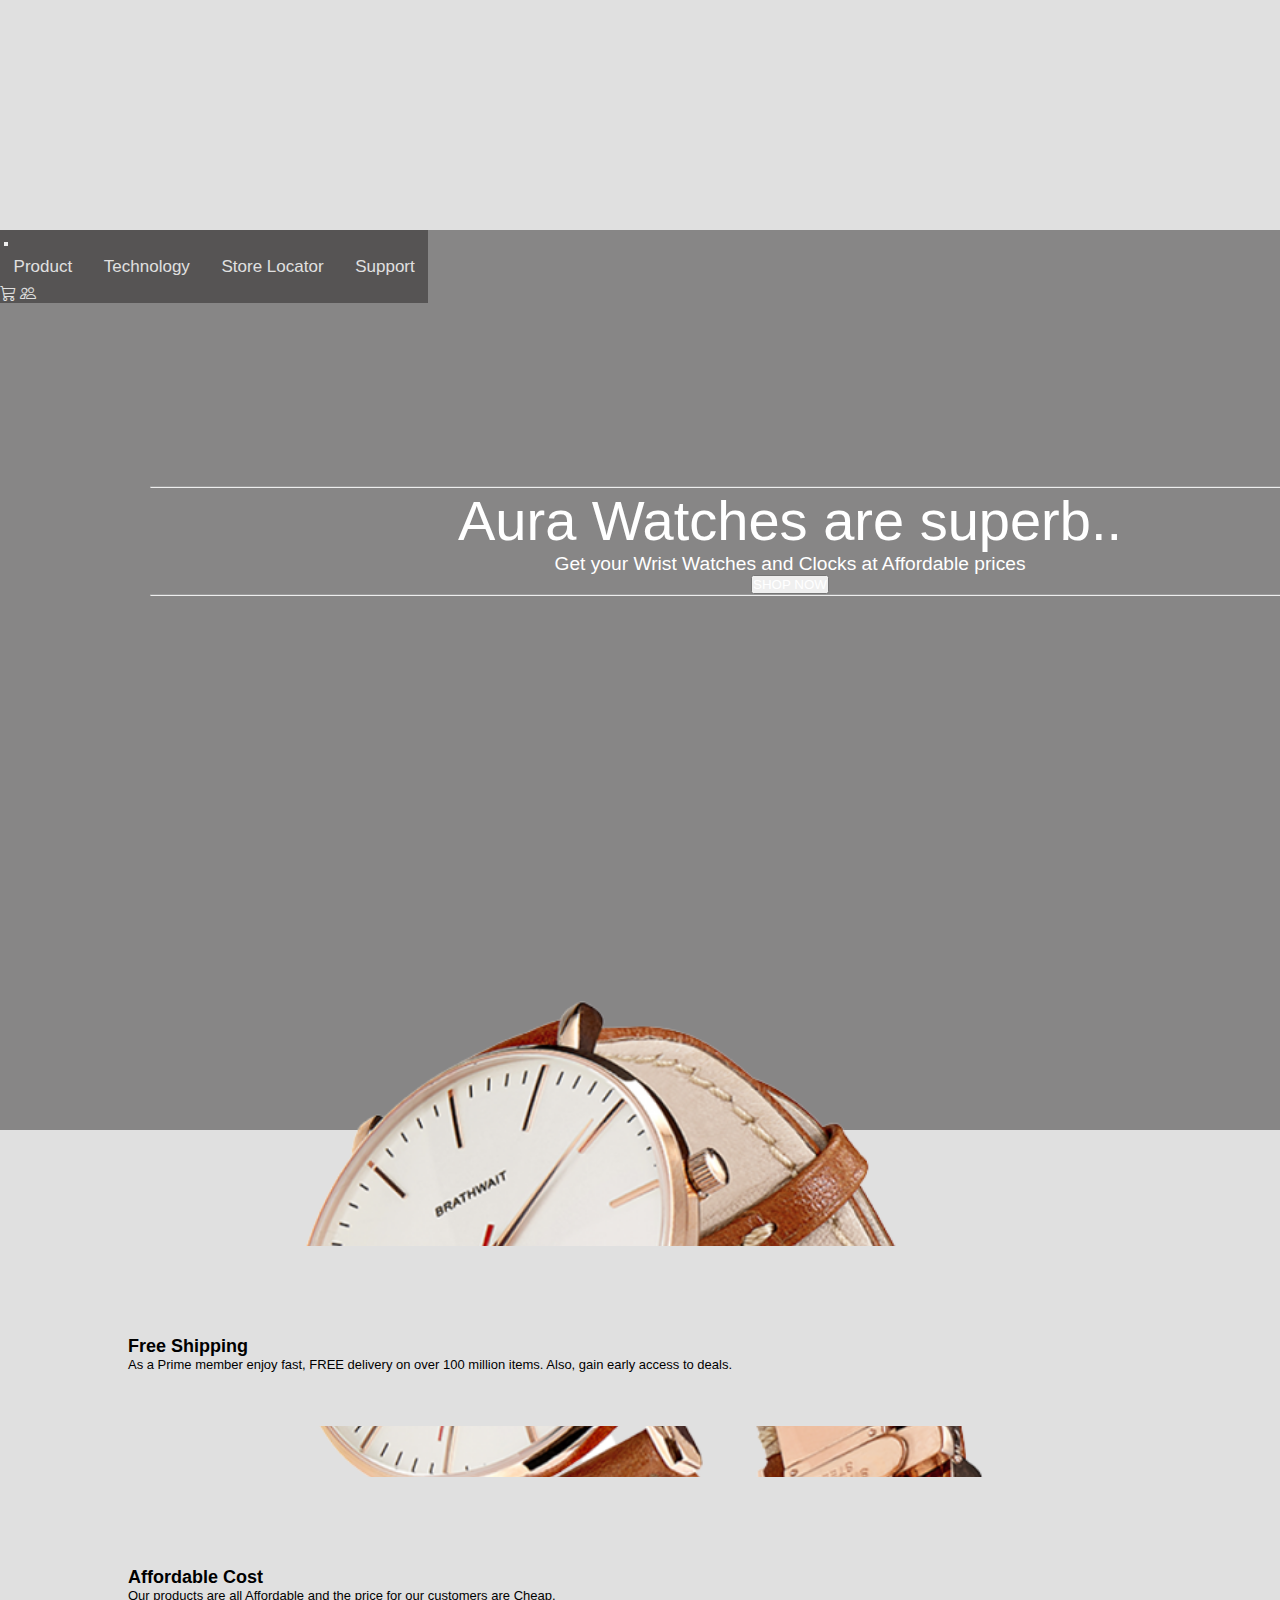
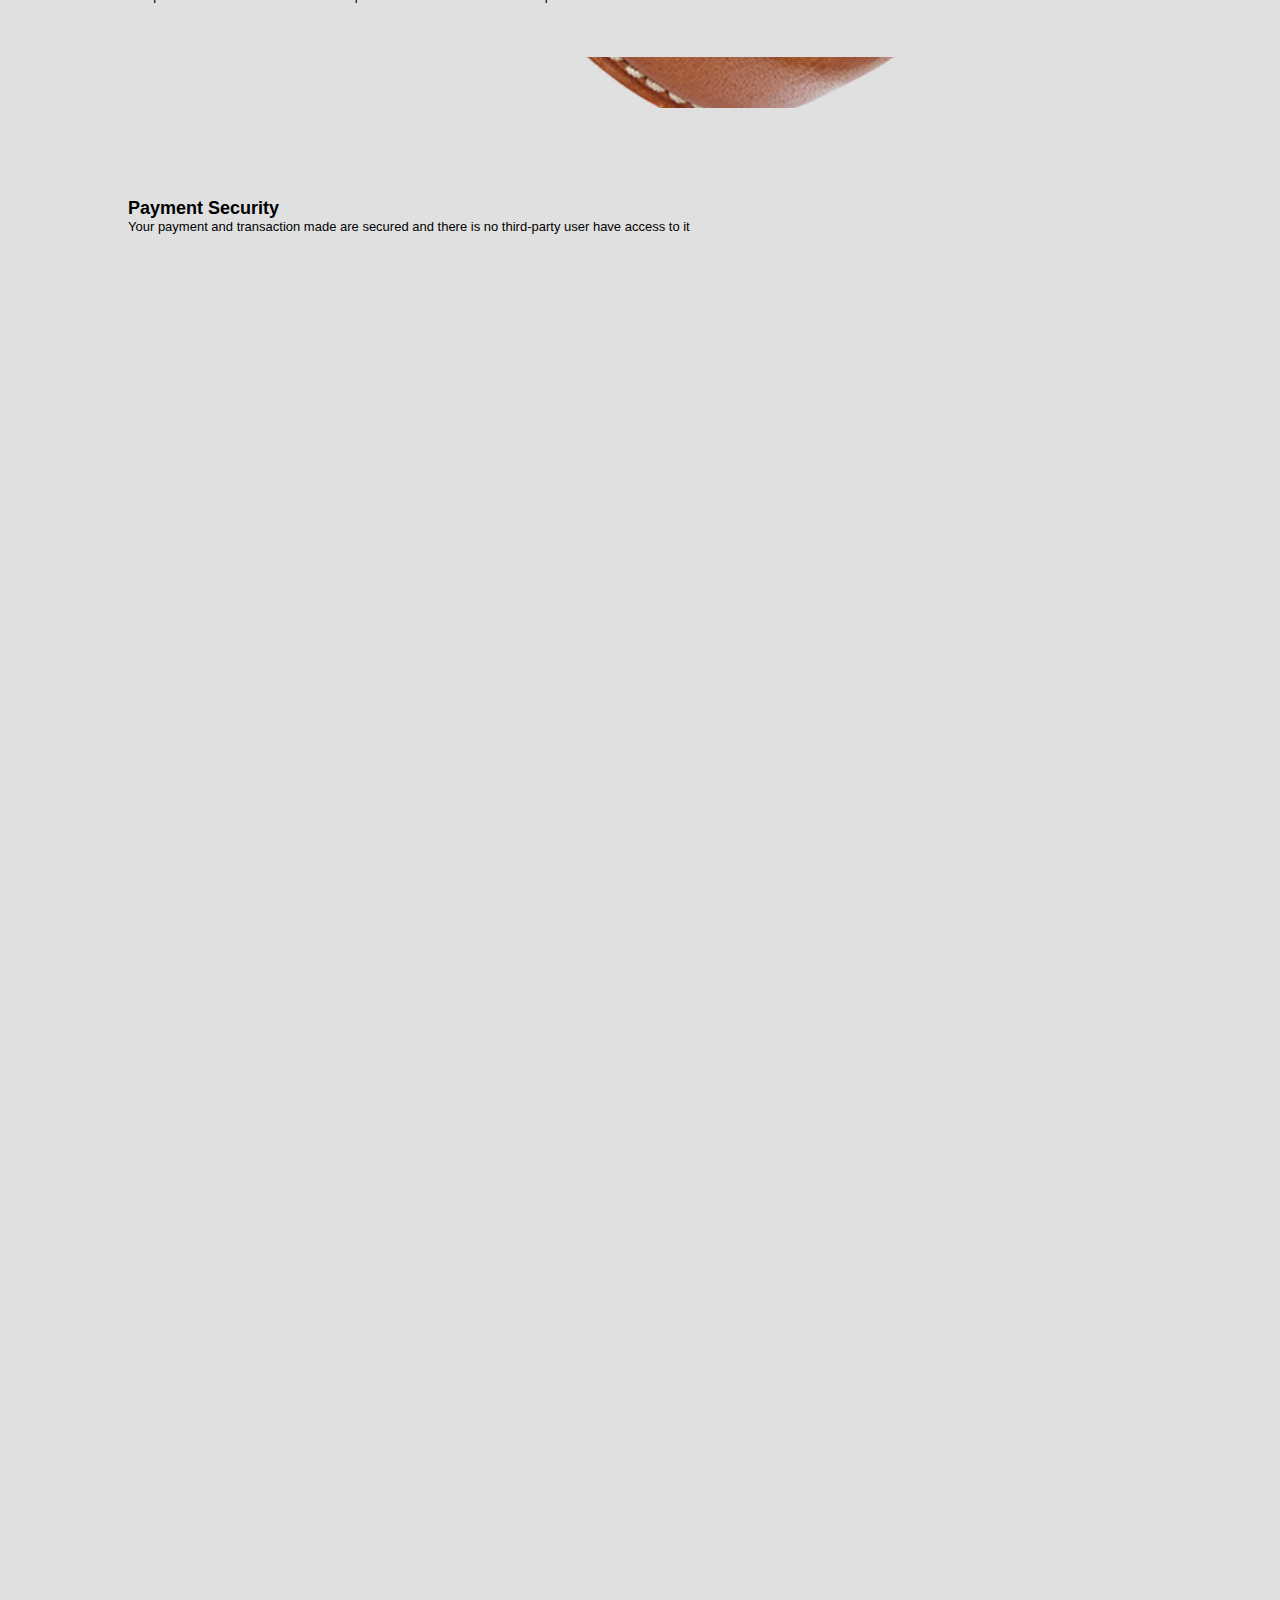
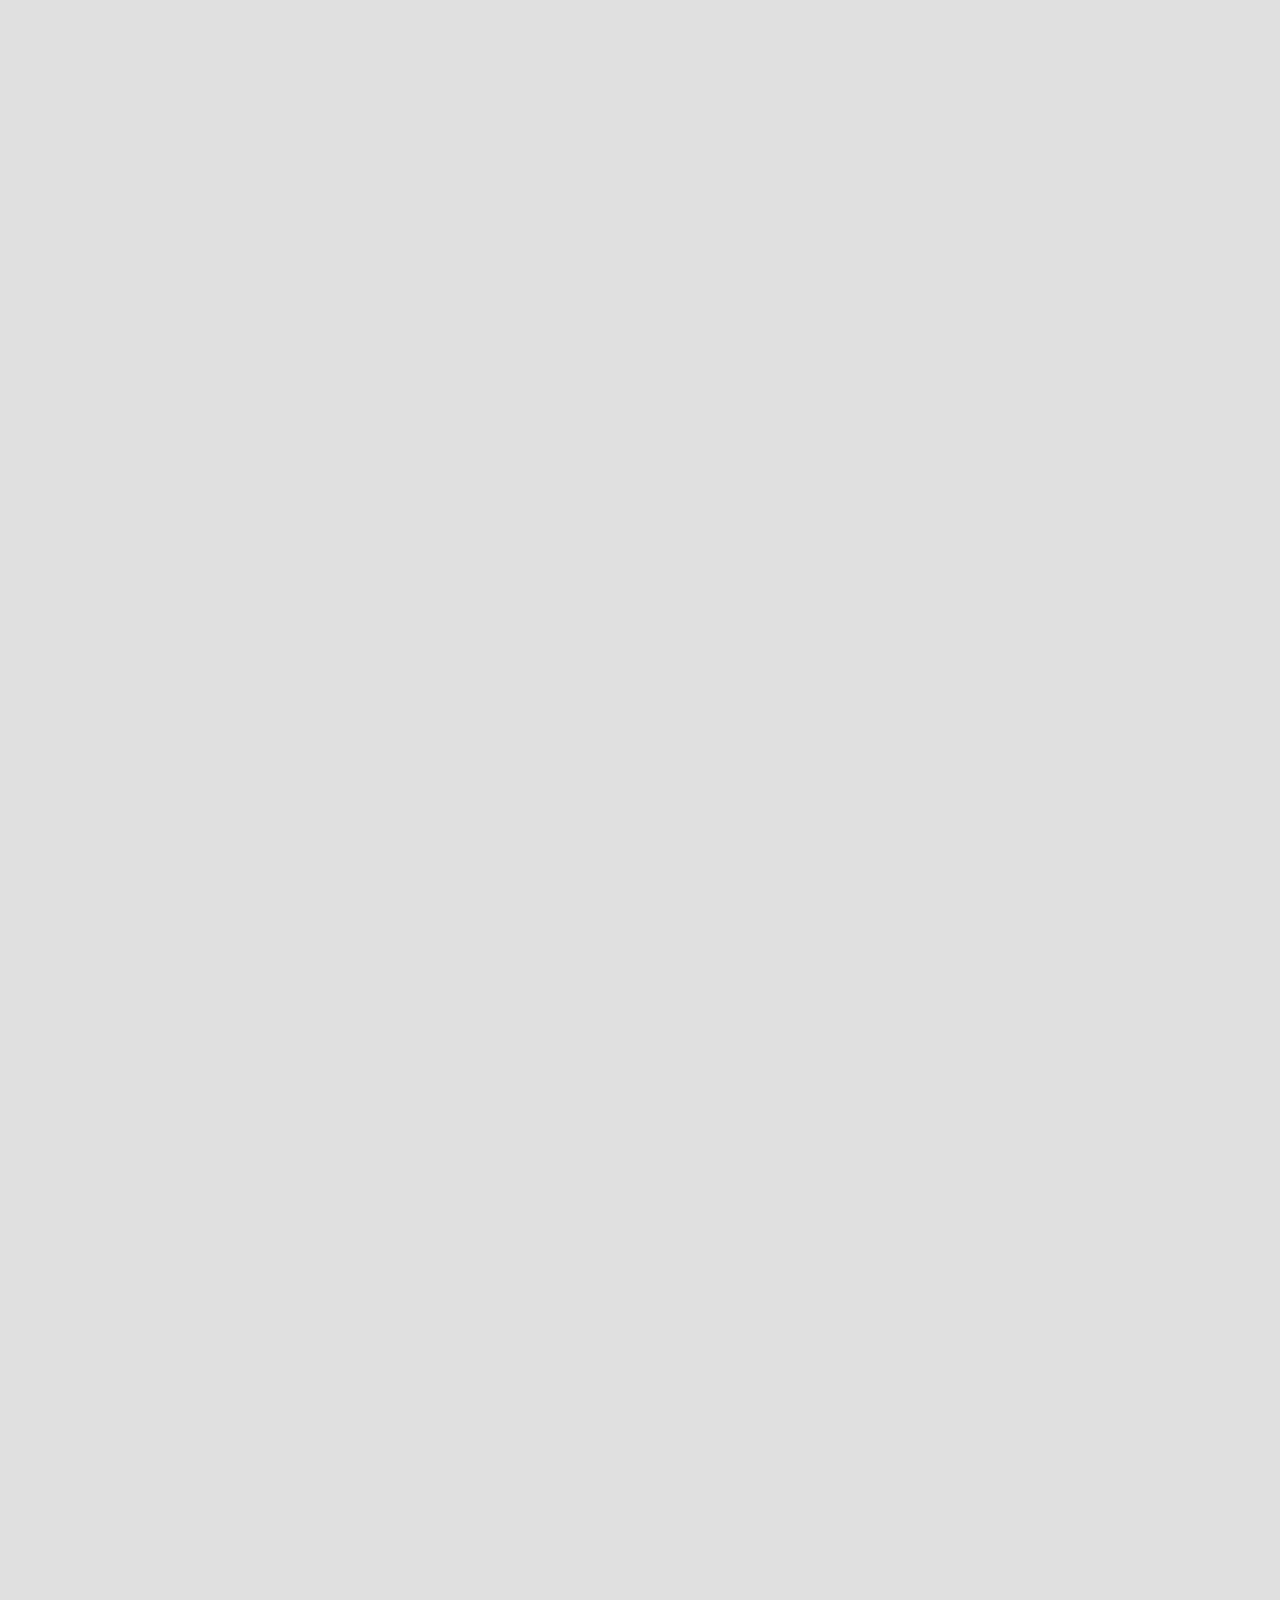
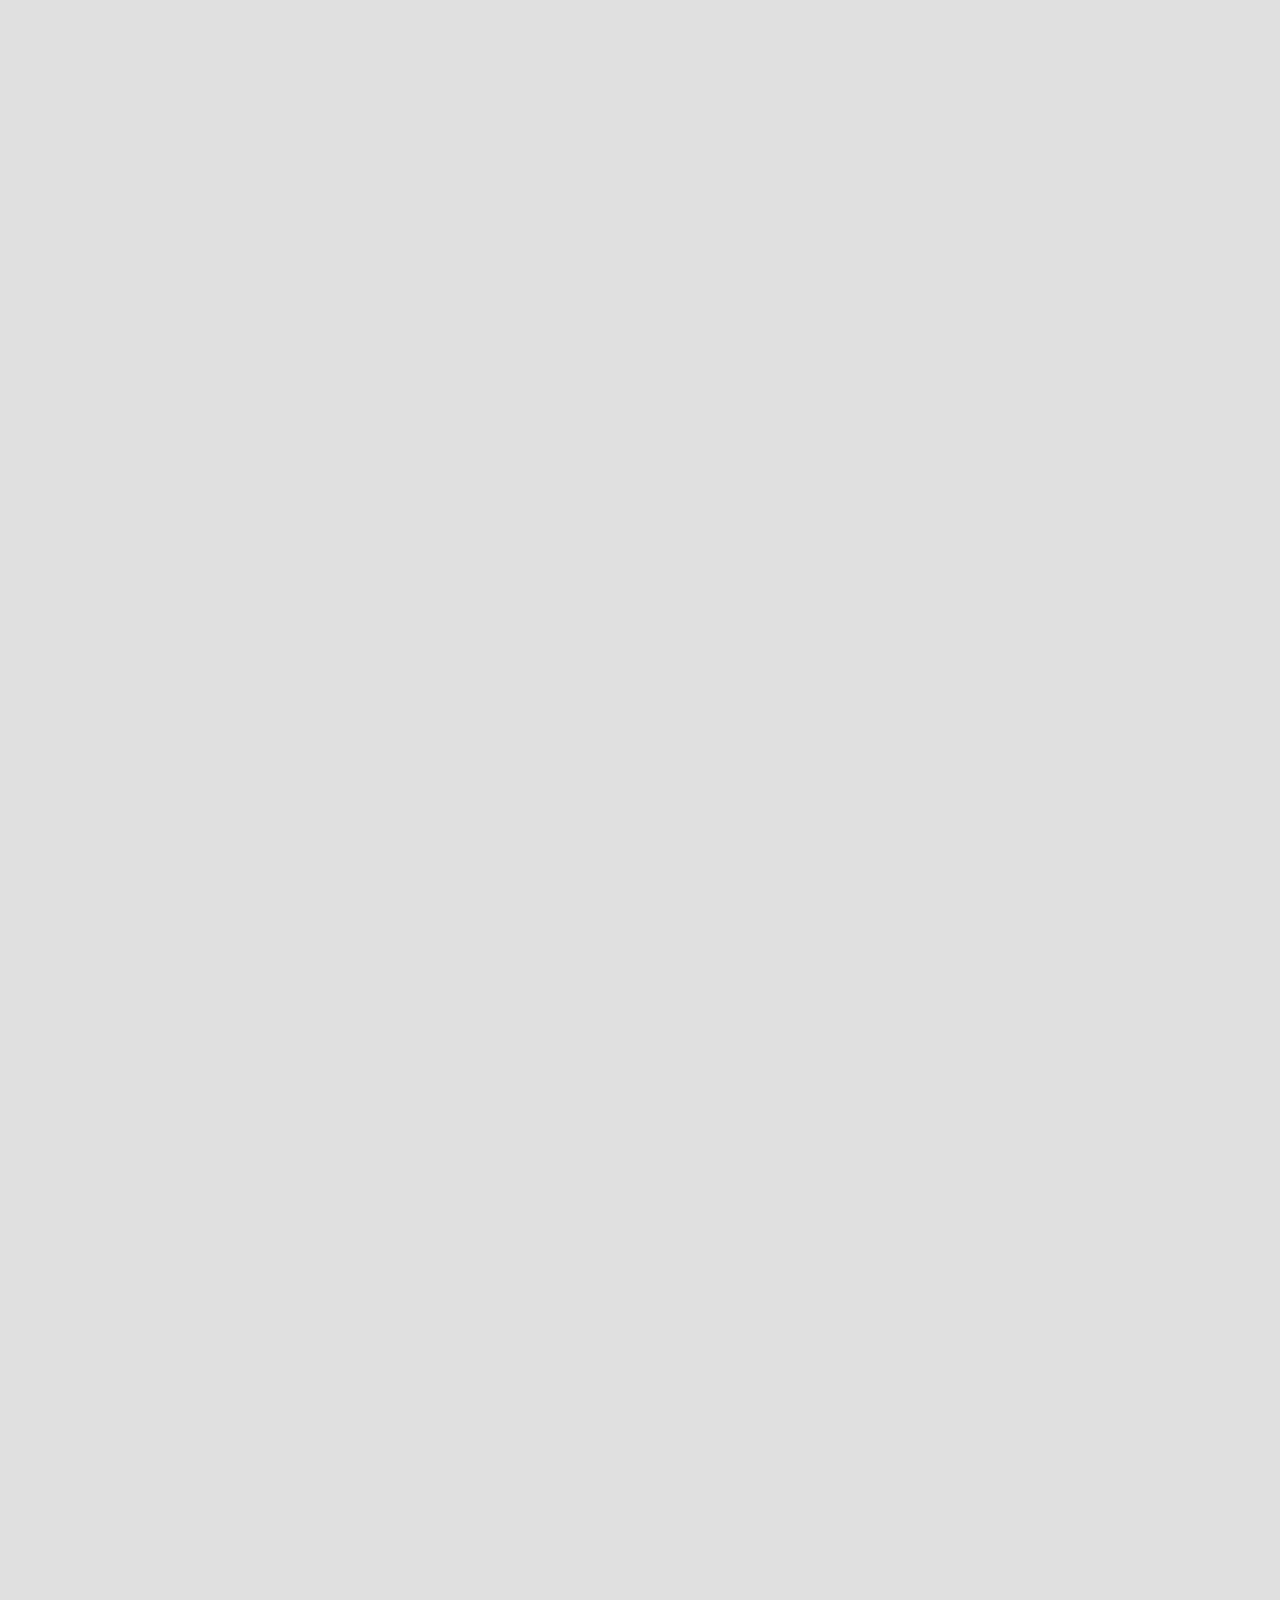
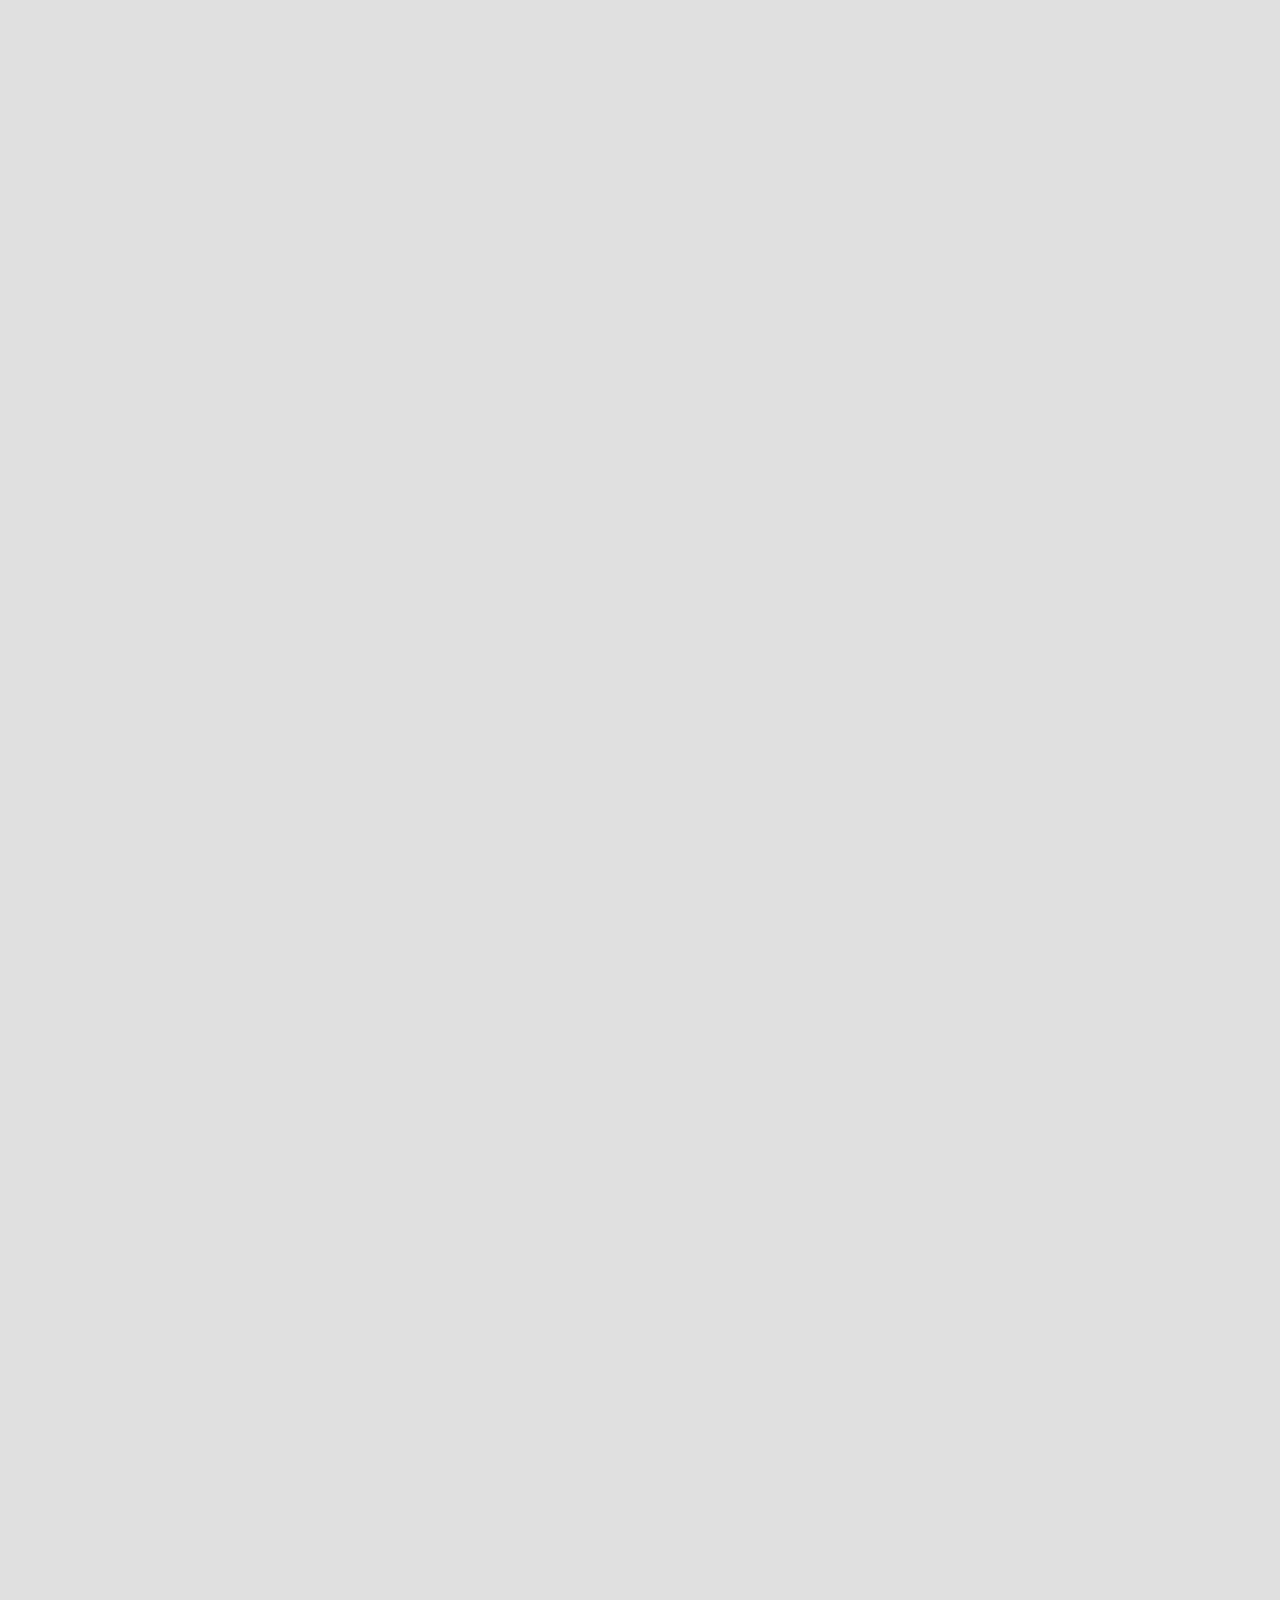
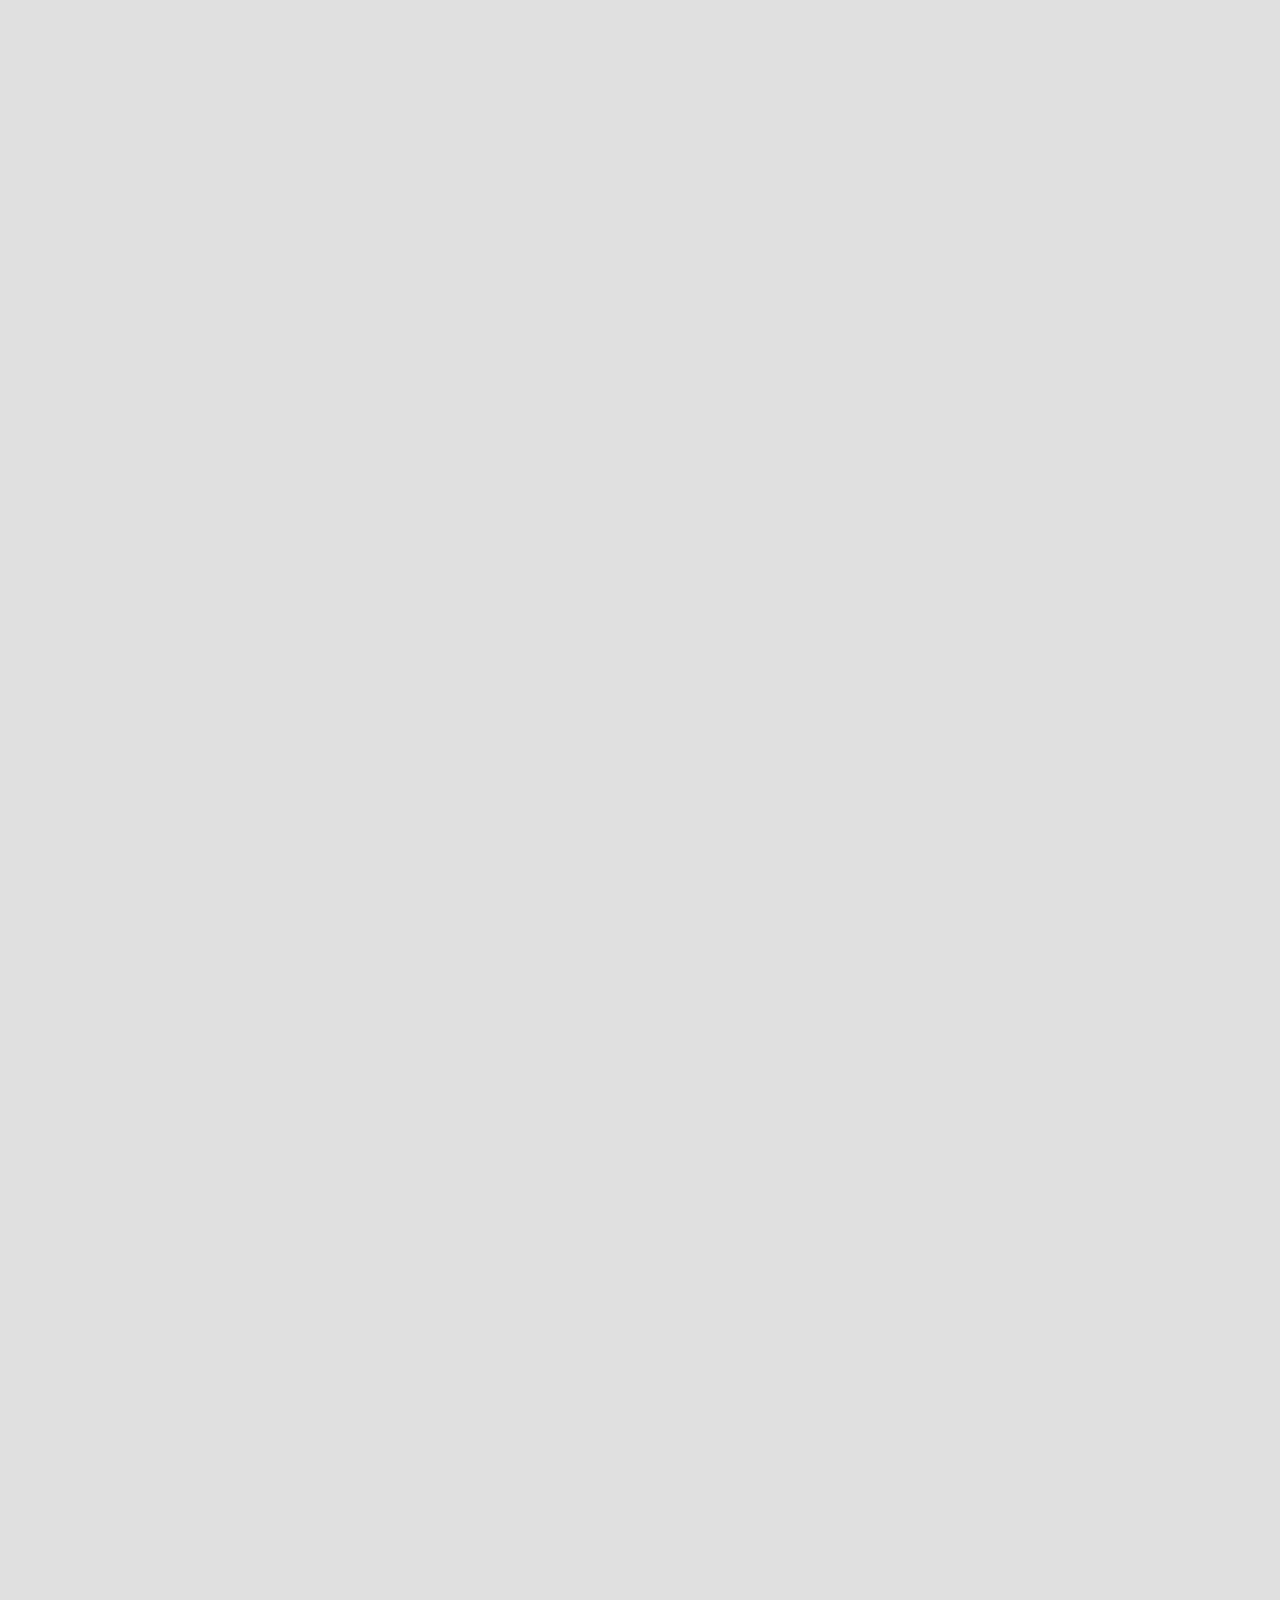
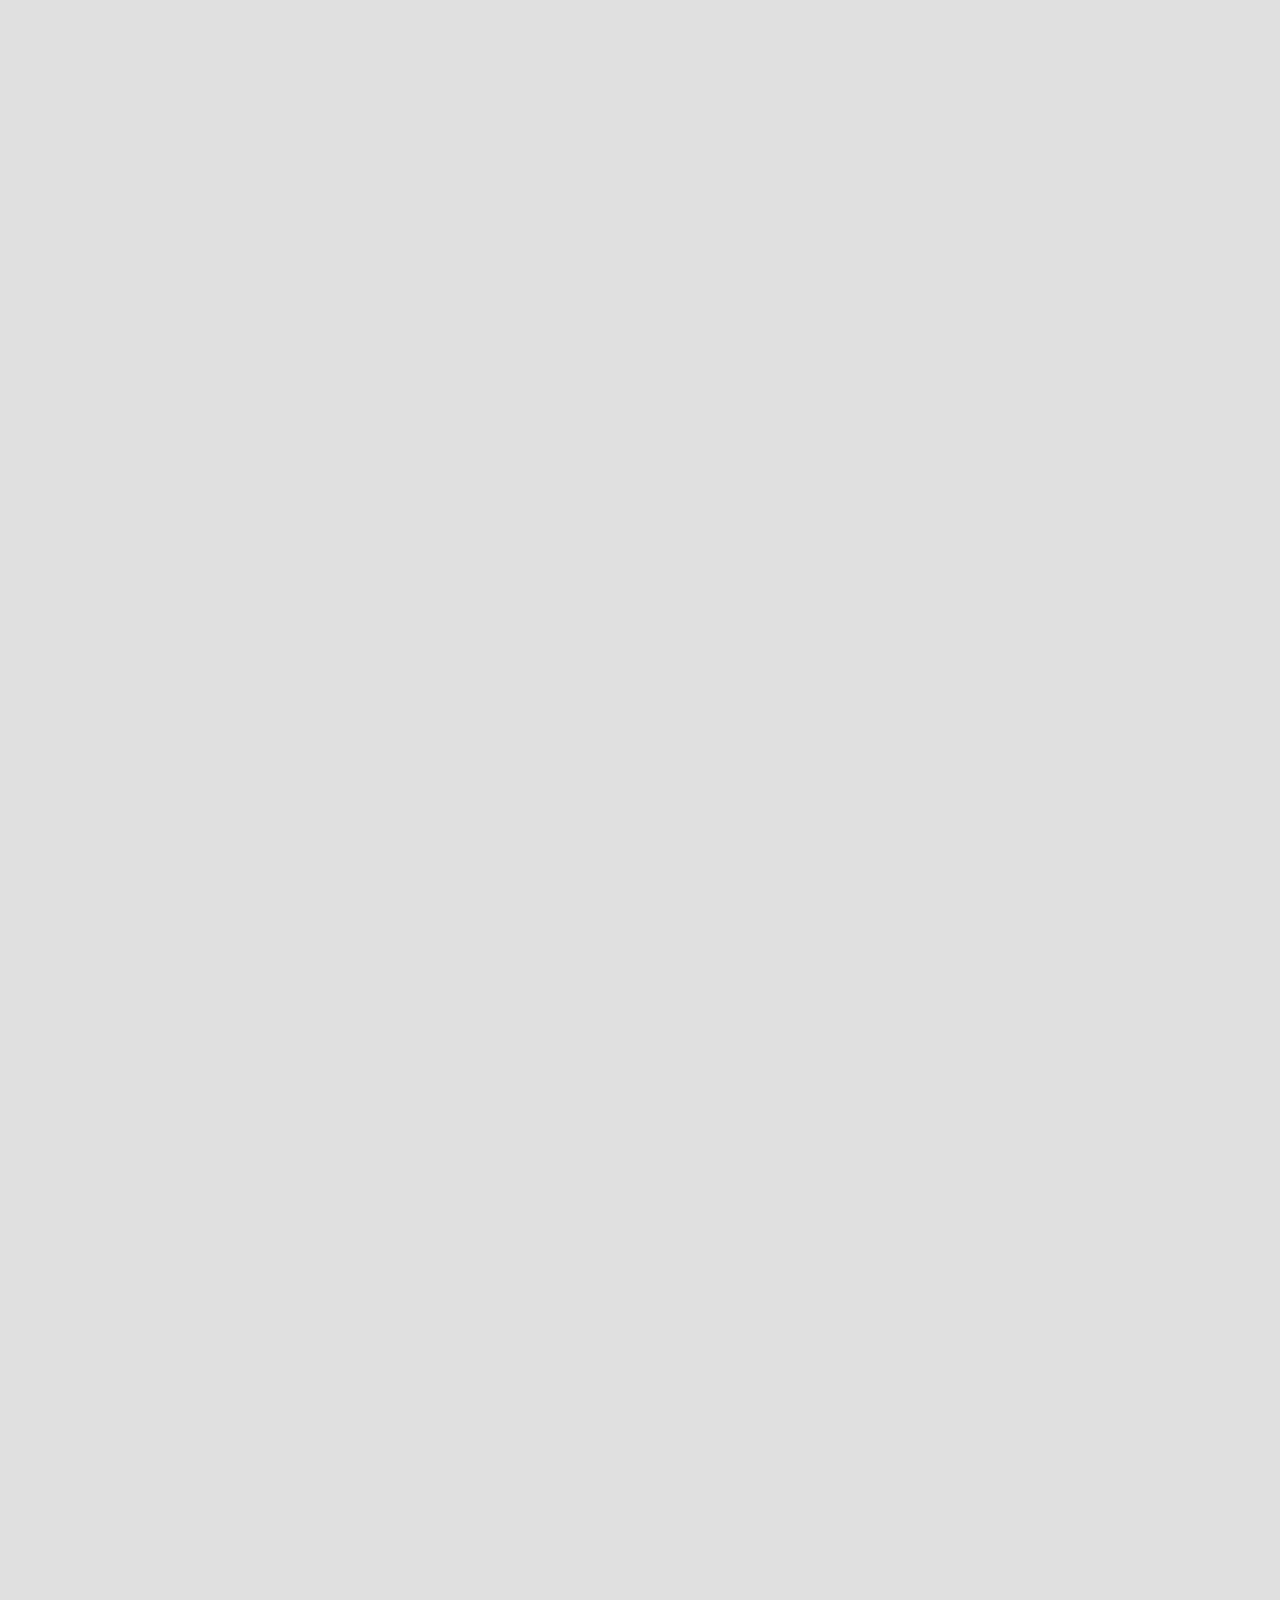
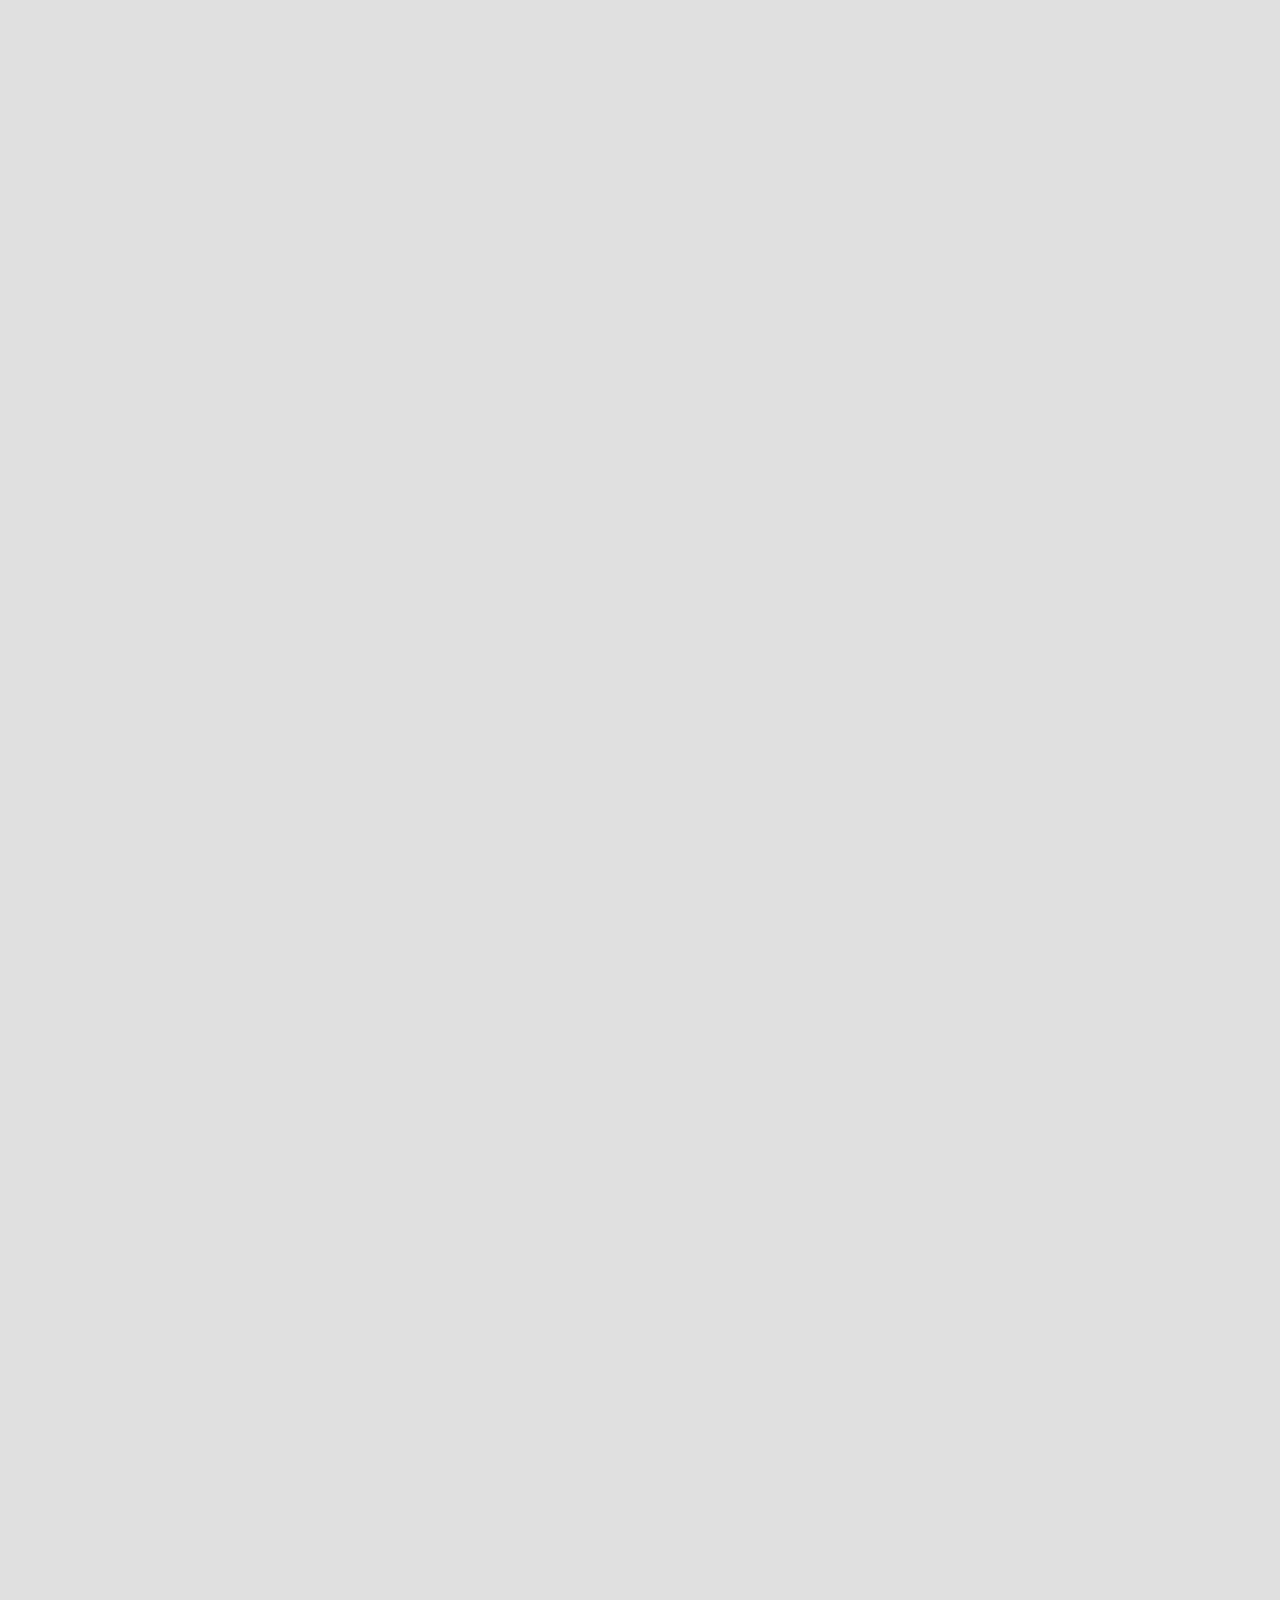
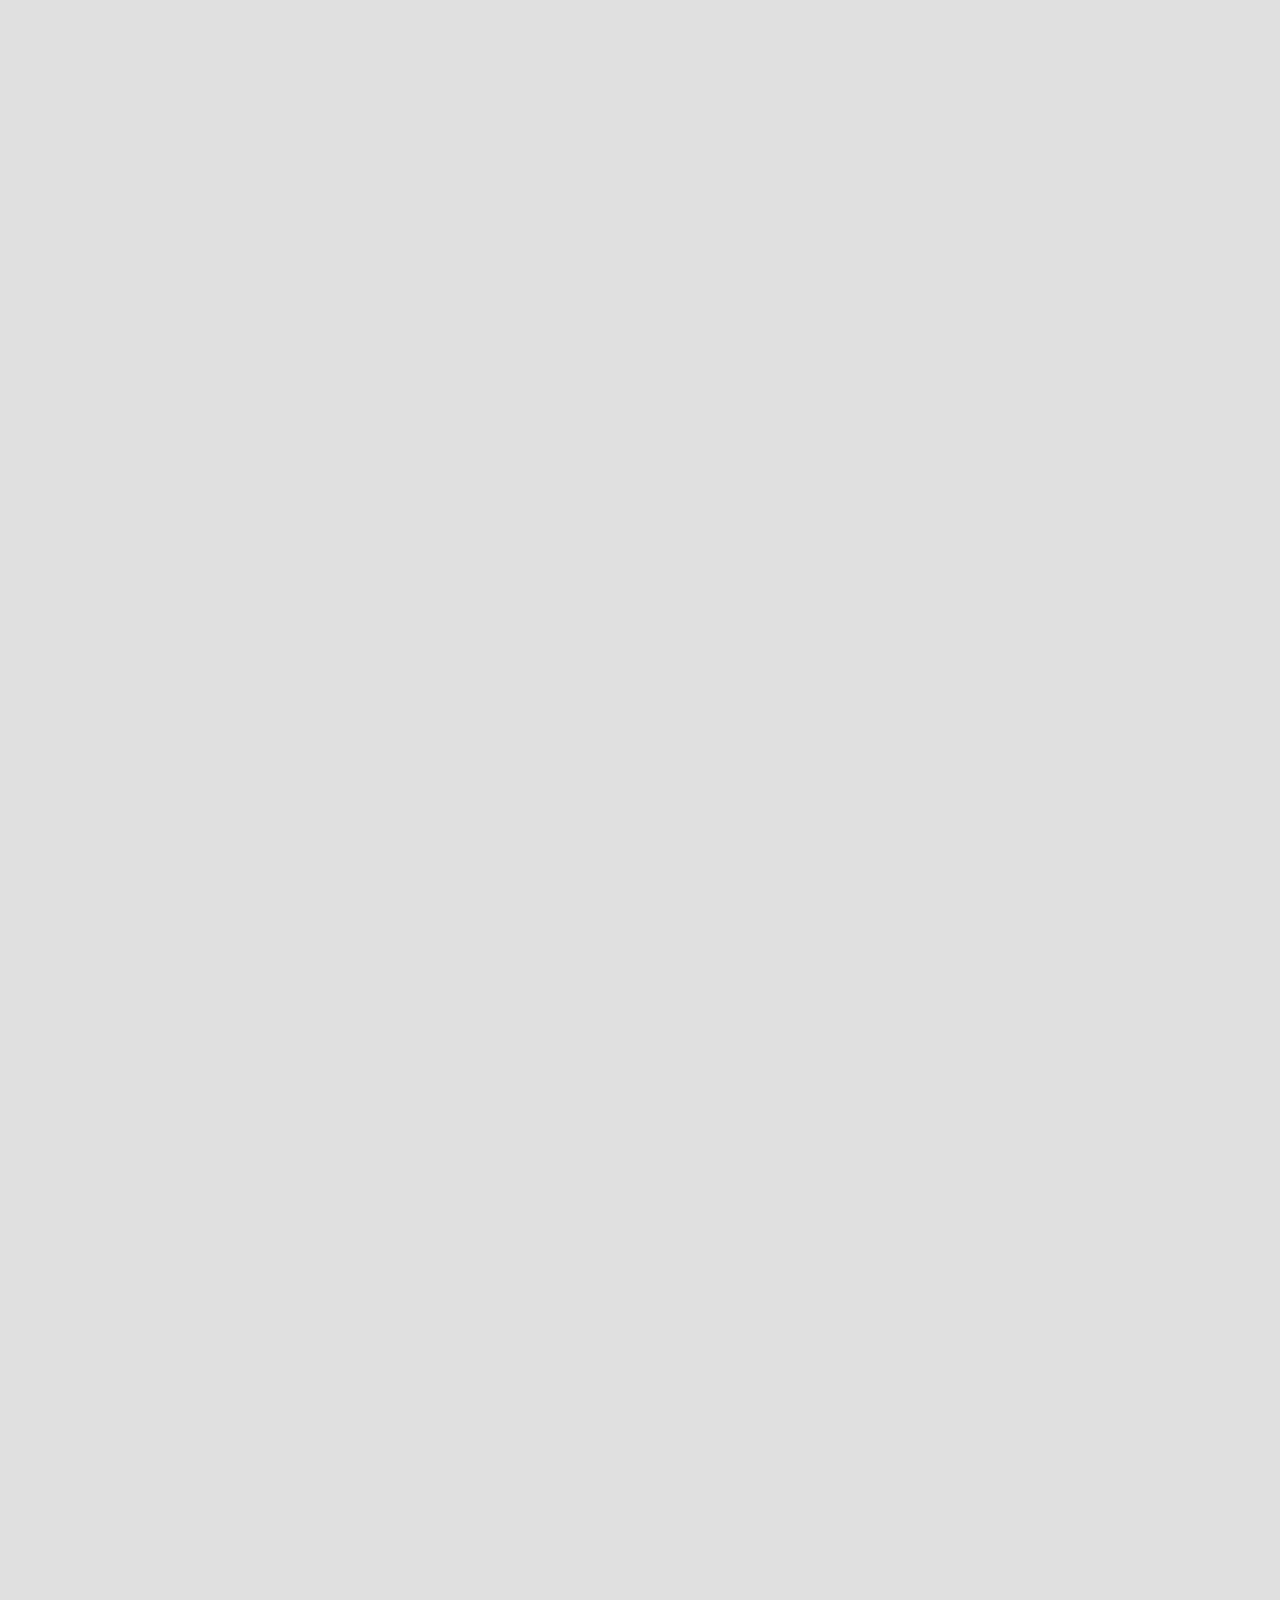
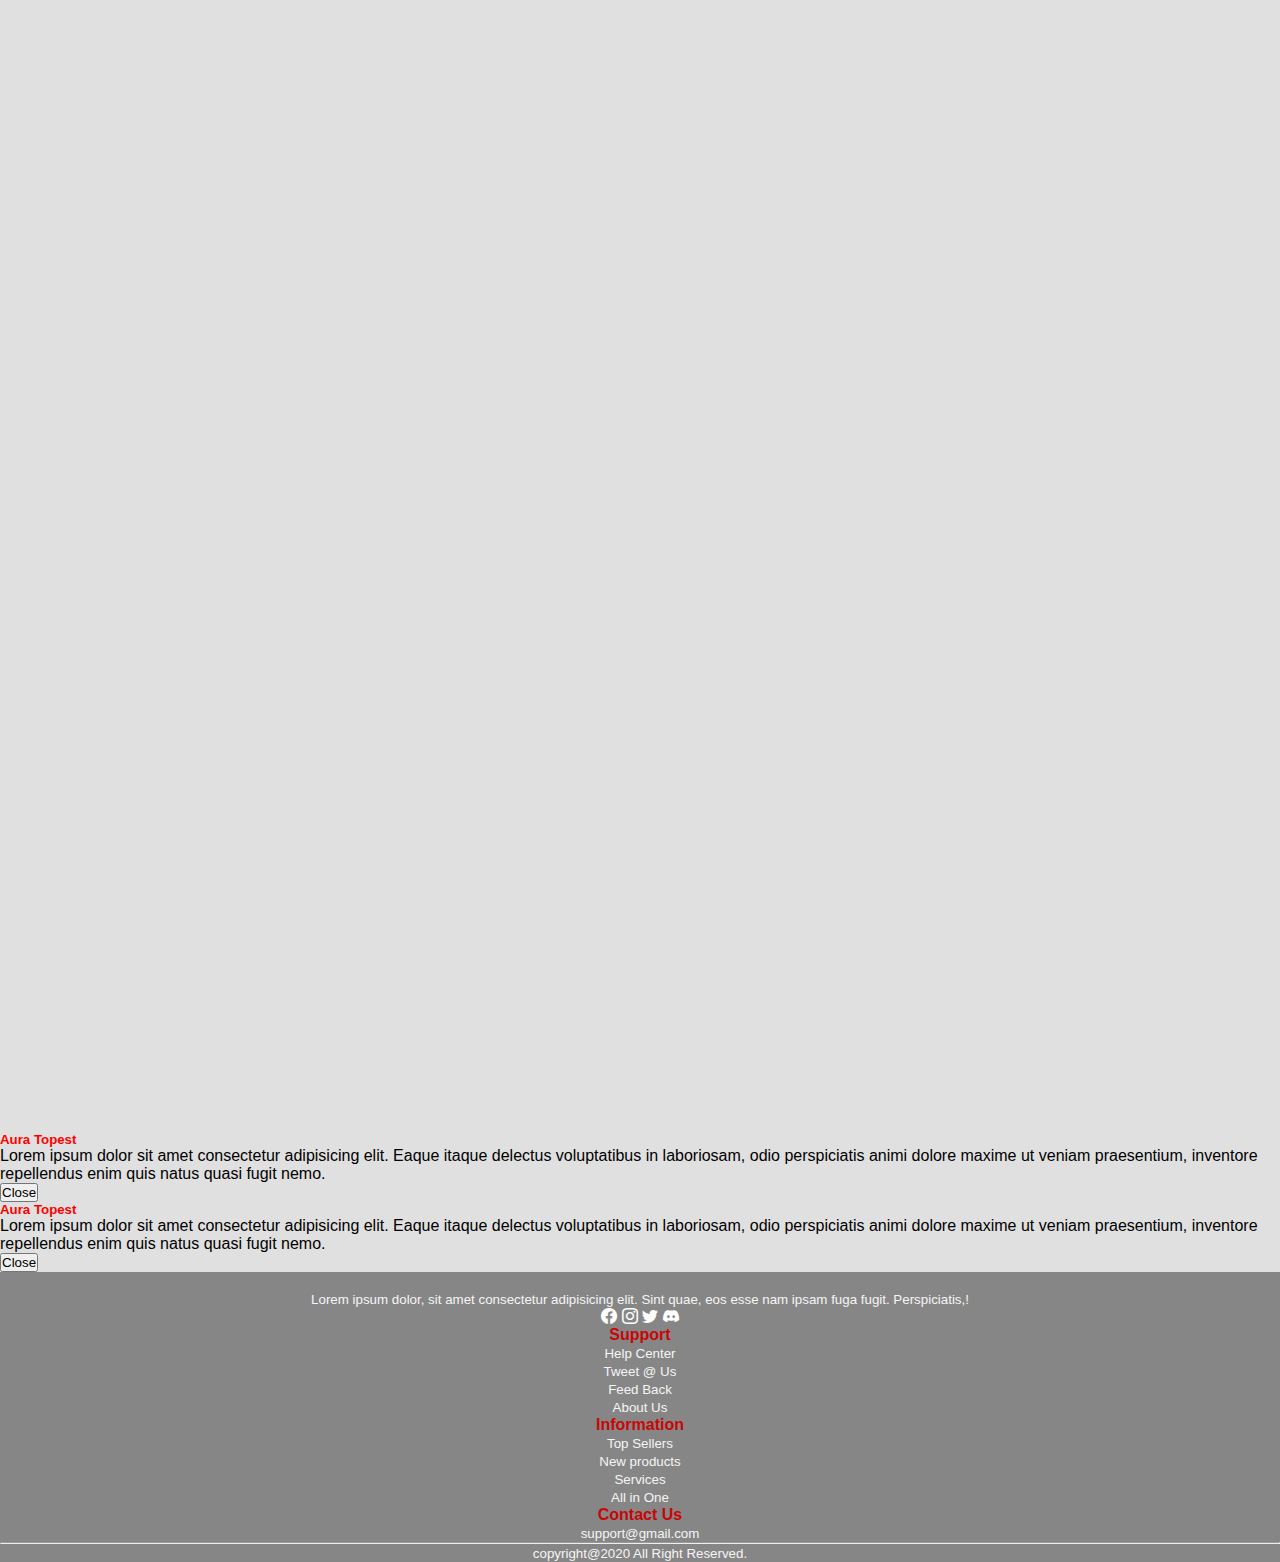
==== index.html @ 60d0dc34 "first stage" ====
<!doctype html>
<html lang="en">
  <head>
    <meta charset="utf-8">
    <meta name="viewport" content="width=device-width, initial-scale=1">
    <title>Aura_watches</title>
    <!-- bootstrap link -->
    <link rel="stylesheet" href="https://cdn.jsdelivr.net/npm/bootstrap-icons@1.8.3/font/bootstrap-icons.css">
    <link href="https://cdn.jsdelivr.net/npm/bootstrap@5.2.0-beta1/dist/css/bootstrap.min.css" rel="stylesheet" integrity="sha384-0evHe/X+R7YkIZDRvuzKMRqM+OrBnVFBL6DOitfPri4tjfHxaWutUpFmBp4vmVor" crossorigin="anonymous">
    <!-- css link -->
    <link rel="stylesheet" href="static/css/style.css">
    <link href="https://unpkg.com/aos@2.3.1/dist/aos.css" rel="stylesheet">
    <script src="static/js/index.js"></script>

  </head>
  <body>
    <!-- navbar started -->
    <div class="row m-0 sticky-top">
        <nav class="navbar navbar-expand-lg">
            <div class="container-fluid">
              <a class="navbar-brand" href="index.html"><img src="../eProject/static/img/logo.png" alt="" srcset=""></a>
              <button class="navbar-toggler" type="button" data-bs-toggle="collapse" data-bs-target="#navbarTogglerDemo02" aria-controls="navbarTogglerDemo02" aria-expanded="false" aria-label="Toggle navigation">
                <span class="navbar-toggler-icon"></span>
              </button>
              <div class="collapse navbar-collapse justify-content-end" id="navbarTogglerDemo02">
                <form class="d-flex" role="search">
                    <ul class="navbar-nav me-auto mb-2 mb-lg-0">
                        <li class="nav-item">
                          <a class="nav-link" aria-current="page" href="product.html">Product</a>
                        </li>
                        <li class="nav-item">
                          <a class="nav-link" href="technology.html">Technology</a>
                        </li>
                        <li class="nav-item">
                          <a class="nav-link" href="store.html">Store Locator</a>
                        </li>
                        <li class="nav-item">
                            <a class="nav-link" href="support.html">Support</a>
                          </li>
                      </ul>
                </form>
                <!-- cart_icon -->
              <div class="cart_icon">
                <a href="cart.html"><i class="bi bi-cart3 px-2"></i></a>
                <a href="sign_up.html"><i class="bi bi-people"></i></a>
              </div>
              </div>
            </div>
          </nav>
    </div>
    <!-- navbar end -->
    <!-- landing_page start -->
    <div class="row m-0" id="landing_background">
        <div class="col-lg-4 col-md-4 col-sm-12">
            <!-- landing_text start -->
            <div class="landing_text px-4">
                <div class="landing_text_heading">
                    <hr />
                    Aura Watches are superb..
                  </div>
                  <small style="font-size: 1.2em;">Get your Wrist Watches and Clocks at Affordable prices</small
                  ><br />
                  <a href="product.html"
                    ><button class="btn btn-outline-danger my-3" style="color: white;">
                      SHOP NOW</button
                  ></a>
                  <hr />
            </div>
            <!-- landing_text end -->
        </div>
        <div class="col-lg-8 col-md-8 col-sm-12">
            <!-- landing_img start -->
            <div class="landing_img"></div>
            <!-- landing_img end -->
        </div>
    </div>
    <!-- landing_page end -->
     <!-- aura_detail start -->
  <section class="row  m-0" id="detail">
    <div class="col-lg-4 col-md-4 col-sm-12">
      <div class="details_1">
        <div class="row">
          <div class="col-lg-4 col-md-4">
            <div class="detail_icon">
              <span><img src="../eProject/static/img/icon2.png" alt="" srcset=""></span></div>
            </div>
          <div class="col-lg-8 col-md-8">
            <div class="details_text">
              <p class=""><b>Free Shipping</b></p>
              <span >As a Prime member enjoy fast, FREE delivery on over 100 million items. Also, gain early access to deals.</span>
            </div>
          </div>
        </div>
      </div>
    </div>
    <div class="col-lg-4 col-md-4 col-sm-12">
      <div class="details_1">
        <div class="row">
          <div class="col-lg-4 col-md-4">
            <div class="detail_icon">
              <span><img src="../eProject/static/img/icon1.png" alt="" srcset=""></span></div>
            </div>
          <div class="col-lg-8 col-md-8">
            <div class="details_text">
              <p class=""><b>Affordable Cost</b></p>
              <span >Our products are all Affordable and the price for our customers are Cheap.</span>
            </div>
          </div>
        </div>
      </div>
    </div>
    <div class="col-lg-4 col-md-4 col-sm-12">
      <div class="details_1">
        <div class="row">
          <div class="col-lg-4 col-md-4">
            <div class="detail_icon">
              <span><img src="../eProject/static/img/icon3.png" alt="" srcset=""></span></div>
            </div>
          <div class="col-lg-8 col-md-8">
            <div class="details_text">
              <p class=""><b>Payment Security</b></p>
              <span >Your payment and transaction made are secured and there is no third-party user have access to it</span>
            </div>
          </div>
        </div>
      </div>
    </div>
  </section>
  <!-- aura_detail start -->
<!-- trend start -->
    <section class="row px-5 m-0" id="trend">
        <div class="col-12">
          <div class="top_trend_header" data-aos="fade-up">
            <h4><b style="color: black; font-size: 1.5em; border-top: 2px solid red;border-bottom: 2px solid red;">NEW ARRIVALS</b></h4>
            <small>All new arrival products and trends here!</small>
          </div>
        </div>
      </section>
      <!-- trend end -->
       <!-- aura_watches start -->
  <section class="row max-auto " id="aura_watch">
    <div class="col-lg-3 col-md-3 col-sm-6">
      <div class="product_img_1 py-3" data-aos="fade-up" data-aos-duration="3000">
        <div class="product_img1"></div>
        <div class="aura_product_inner_text">AURA</div>
        <small class="" style="text-align: center; font-size: small;">Waterproof Quartz Watch</small>
        <p class="mt-3" style="text-align: center;  color: red;">5300</p>
        <button type="submit" id="btn" class="btn btn-outline-danger "  data-bs-toggle="modal" data-bs-target="#staticBackdrop">READ MORE</button>
        <span class="position-absolute top-1 start-0 translate-middle badge pill bg-danger" style="margin: 12%; padding: 10px 18px;">
            99+
        </span>
      </div>
    </div>
    <div class="col-lg-3 col-md-3 col-sm-6">
        <div class="product_img_1 py-3" data-aos="fade-up" data-aos-duration="3000">
          <div class="product_img2"></div>
          <div class="aura_product_inner_text">AURA</div>
          <small class="" style="text-align: center; font-size: small;">Crystalline Analog Watch</small>
          <p class="mt-3" style="text-align: center;  color: red;">10000</p>
          <button type="submit" id="btn" class="btn btn-outline-danger ">READ MORE</button>
          <span class="position-absolute top-1 start-0 translate-middle badge pill bg-danger" style="margin: 12%; padding: 10px 18px;">
            99+
        </span>
        </div>
      </div>
      <div class="col-lg-3 col-md-3 col-sm-6">
        <div class="product_img_1 py-3" data-aos="fade-up" data-aos-duration="3000">
          <div class="product_img3"></div>
          <div class="aura_product_inner_text">AURA</div>
          <small class="" style="text-align: center; font-size: small;">Pierre Lannier watch</small>
          <p class="mt-3" style="text-align: center;  color: red;">5300</p>
          <button type="submit" id="btn" class="btn btn-outline-danger ">READ MORE</button>
          <span class="position-absolute top-1 start-0 translate-middle badge pill bg-danger" style="margin: 12%; padding: 10px 18px;">
            99+
        </span>
        </div>
      </div>
      <div class="col-lg-3 col-md-3 col-sm-6">
        <div class="product_img_1 py-3" data-aos="fade-up" data-aos-duration="3000">
          <div class="product_img4"></div>
          <div class="aura_product_inner_text">AURA</div>
          <small class="" style="text-align: center; font-size: small;">QQ Superior Watch</small>
          <p class="mt-3" style="text-align: center;  color: red;">12000</p>
          <button type="submit" id="btn" class="btn btn-outline-danger ">READ MORE</button>
          <span class="position-absolute top-1 start-0 translate-middle badge pill bg-danger" style="margin: 12%; padding: 10px 18px;">
            99+
        </span>
        </div>
      </div>
      <div class="col-lg-3 col-md-3 col-sm-6">
        <div class="product_img_1 py-3" data-aos="fade-up" data-aos-duration="3000">
          <div class="product_img5"></div>
          <div class="aura_product_inner_text">AURA</div>
          <small class="" style="text-align: center; font-size: small;">Winner Waterproof Wrist Watch</small>
          <p class="mt-3" style="text-align: center;  color: red;">1500</p>
          <button type="submit" id="btn" class="btn btn-outline-danger ">READ MORE</button>
          <span class="position-absolute top-1 start-0 translate-middle badge pill bg-danger" style="margin: 12%; padding: 10px 18px;">
            99+
        </span>
        </div>
      </div>
      <div class="col-lg-3 col-md-3 col-sm-6">
        <div class="product_img_1 py-3" data-aos="fade-up" data-aos-duration="3000">
          <div class="product_img6"></div>
          <div class="aura_product_inner_text">AURA</div>
          <small class="" style="text-align: center; font-size: small;">Stainless Steel Strap Wrist Watch</small>
          <p class="mt-3" style="text-align: center;  color: red;">2300</p>
          <button type="submit" id="btn" class="btn btn-outline-danger ">READ MORE</button>
          <span class="position-absolute top-1 start-0 translate-middle badge pill bg-danger" style="margin: 12%; padding: 10px 18px;">
            99+
        </span>
        </div>
      </div>
      <div class="col-lg-3 col-md-3 col-sm-6">
        <div class="product_img_1 py-3" data-aos="fade-up" data-aos-duration="3000">
          <div class="product_img7"></div>
          <div class="aura_product_inner_text">AURA</div>
          <small class="" style="text-align: center; font-size: small;">Men Strap Watch</small>
          <p class="mt-3" style="text-align: center;  color: red;">9500</p>
          <button type="submit" id="btn" class="btn btn-outline-danger ">READ MORE</button>
          <span class="position-absolute top-1 start-0 translate-middle badge pill bg-danger" style="margin: 12%; padding: 10px 18px;">
            99+
        </span>
        </div>
      </div>
      <div class="col-lg-3 col-md-3 col-sm-6">
        <div class="product_img_1 py-3" data-aos="fade-up" data-aos-duration="3000">
          <div class="product_img8"></div>
          <div class="aura_product_inner_text">AURA</div>
          <small class="" style="text-align: center; font-size: small;">Leather belt Watch</small>
          <p class="mt-3" style="text-align: center;  color: red;">12000</p>
          <button type="submit" id="btn" class="btn btn-outline-danger ">READ MORE</button>
          <span class="position-absolute top-1 start-0 translate-middle badge pill bg-danger" style="margin: 12%; padding: 10px 18px;">
            99+
        </span>
        </div>
      </div>

  </section>
  <!-- aura_watches end -->
   <!-- advertisment start -->
   <section class="row m-0">
    <div class="col">
      <div class="advertisment" data-aos="fade-up" data-aos-duration="3000">
        <div class="advert_text">
          New Trending Collection...
        </div>
        <p class="px-5">Lorem ipsum dolor sit amet consectetur adipisicing elit. Animi, voluptas repellendus laudantium ipsa quas sit voluptatum harum est saepe, vero asperiores quo necessitatibus fugit ab doloribus aspernatur tempora, esse porro.</p>
  
        <a href="product.html"
          ><button class="btn btn-outline-danger my-3" style="color: white;">SHOP NOW</button></a>
      </div>
    </div>
  </section>
  <!-- advertisment end -->
   <!-- trend start -->
   <section class="row m-0">
    <div class="col-12">
      <div class="top_trend_header " data-aos="fade-up" data-aos-duration="3000">
        <h4><b style="color: black; font-size: 1.5em; border-top: 2px solid red;border-bottom: 2px solid red;">WATCHES COLLECTIONS</b></h4>
      </div>
    </div>
  </section>
  <!-- trend end -->
  
  <!-- aura_watches start -->
  <section class="row " id="aura_watch">
    <div class="col-lg-3 col-md-3 col-sm-6">
      <div class="product_img_1 py-3" data-aos="fade-up" data-aos-duration="3000">
        <div class="product_img1"></div>
        <div class="aura_product_inner_text">AURA</div>
        <small class="" style="text-align: center; font-size: small;">Waterproof Quartz Watch</small>
        <p class="mt-3" style="text-align: center;  color: red;">5300</p>
        <button type="submit" id="btn" class="btn btn-outline-danger "  data-bs-toggle="modal" data-bs-target="#staticBackdrop">READ MORE</button>
        <span class="position-absolute top-1 start-0 translate-middle badge pill bg-danger" style="margin: 12%; padding: 10px 18px;">
            99+
        </span>
      </div>
    </div>
    <div class="col-lg-3 col-md-3 col-sm-6">
        <div class="product_img_1 py-3" data-aos="fade-up" data-aos-duration="3000">
          <div class="product_img2"></div>
          <div class="aura_product_inner_text">AURA</div>
          <small class="" style="text-align: center; font-size: small;">Crystalline Analog Watch</small>
          <p class="mt-3" style="text-align: center;  color: red;">10000</p>
          <button type="submit" id="btn" class="btn btn-outline-danger ">READ MORE</button>
          <span class="position-absolute top-1 start-0 translate-middle badge pill bg-danger" style="margin: 12%; padding: 10px 18px;">
            99+
        </span>
        </div>
      </div>
      <div class="col-lg-3 col-md-3 col-sm-6">
        <div class="product_img_1 py-3" data-aos="fade-up" data-aos-duration="3000">
          <div class="product_img3"></div>
          <div class="aura_product_inner_text">AURA</div>
          <small class="" style="text-align: center; font-size: small;">Pierre Lannier watch</small>
          <p class="mt-3" style="text-align: center;  color: red;">5300</p>
          <button type="submit" id="btn" class="btn btn-outline-danger ">READ MORE</button>
          <span class="position-absolute top-1 start-0 translate-middle badge pill bg-danger" style="margin: 12%; padding: 10px 18px;">
            99+
        </span>
        </div>
      </div>
      <div class="col-lg-3 col-md-3 col-sm-6">
        <div class="product_img_1 py-3" data-aos="fade-up" data-aos-duration="3000">
          <div class="product_img4"></div>
          <div class="aura_product_inner_text">AURA</div>
          <small class="" style="text-align: center; font-size: small;">QQ Superior Watch</small>
          <p class="mt-3" style="text-align: center;  color: red;">12000</p>
          <button type="submit" id="btn" class="btn btn-outline-danger ">READ MORE</button>
          <span class="position-absolute top-1 start-0 translate-middle badge pill bg-danger" style="margin: 12%; padding: 10px 18px;">
            99+
        </span>
        </div>
      </div>
      
  </section>
  <!-- aura_watches end -->
  <!-- tech_heading start -->
  <section class="row px-5 m-0" id="trend">
    <div class="col-12">
      <div class="top_trend_header " data-aos="fade-up" data-aos-duration="3000">
        <h4><b style="color: black; font-size: 1.5em; border-top: 2px solid red;border-bottom: 2px solid red;">BEST TECHNOLOGY</b></h4>
      </div>
    </div>
  </section>
  <!-- tech_ending end -->
  <!-- tech_watches start -->
  <section class="row max-auto " id="aura_watch">
    <div class="col-lg-3 col-md-3 col-sm-6">
        <div class="tech_img_1 py-3" data-aos="fade-up" data-aos-duration="3000">
          <div class="tech_img5"></div>
          <div class="tech_inner_text">AURA</div>
          <small class="" style="text-align: center; font-size: small;">Winner Waterproof Wrist Watch</small>
          <p class="mt-3" style="text-align: center;  color: red;">1500</p>
          <button type="submit" id="btn" class="btn btn-outline-danger ">READ MORE</button>
          <span class="position-absolute top-1 start-0 translate-middle badge pill bg-danger" style="margin: 12%; padding: 10px 18px;">
            99+
        </span>
        </div>
      </div>
      <div class="col-lg-3 col-md-3 col-sm-6">
        <div class="tech_img_1 py-3" data-aos="fade-up" data-aos-duration="3000">
          <div class="tech_img6"></div>
          <div class="tech_inner_text">AURA</div>
          <small class="" style="text-align: center; font-size: small;">Stainless Steel Strap Wrist Watch</small>
          <p class="mt-3" style="text-align: center;  color: red;">2300</p>
          <button type="submit" id="btn" class="btn btn-outline-danger ">READ MORE</button>
          <span class="position-absolute top-1 start-0 translate-middle badge pill bg-danger" style="margin: 12%; padding: 10px 18px;">
            99+
        </span>
        </div>
      </div>
      <div class="col-lg-3 col-md-3 col-sm-6">
        <div class="tech_img_1 py-3" data-aos="fade-up" data-aos-duration="3000">
          <div class="tech_img7"></div>
          <div class="tech_inner_text">AURA</div>
          <small class="" style="text-align: center; font-size: small;">Men Strap Watch</small>
          <p class="mt-3" style="text-align: center;  color: red;">9500</p>
          <button type="submit" id="btn" class="btn btn-outline-danger ">READ MORE</button>
          <span class="position-absolute top-1 start-0 translate-middle badge pill bg-danger" style="margin: 12%; padding: 10px 18px;">
            99+
        </span>
        </div>
      </div>
      <div class="col-lg-3 col-md-3 col-sm-6">
        <div class="tech_img_1 py-3" data-aos="fade-up" data-aos-duration="3000">
          <div class="tech_img8"></div>
          <div class="tech_inner_text">AURA</div>
          <small class="" style="text-align: center; font-size: small;">Leather belt Watch</small>
          <p class="mt-3" style="text-align: center;  color: red;">12000</p>
          <button  type="button" data-bs-toggle="modal" data-bs-target="#staticBackdrop3" class="btn btn-outline-danger">READ MORE</button>
          <span class="position-absolute top-1 start-0 translate-middle badge pill bg-danger" style="margin: 12%; padding: 10px 18px;">
            99+
        </span>
        </div>
      </div>
  </section>
  <!-- tech_watches end -->
  <section class="row max-auto px-5" id="celeb">
    <div class="col-lg-6 col-md-6 col-sm-12">
      <div class="celeb_text2" data-aos="fade-left" data-aos-duration="3000">
        <div id="carouselExampleFade" class="carousel slide carousel-fade" data-bs-ride="carousel">
          <div class="carousel-inner">
            <div class="carousel-item active">
              <h4>Aura Topest</h4>
              <span class="my-3">Sell Pre Owned Luxury Watches at Best Prices</span><br>
              <button  type="button" data-bs-toggle="modal" data-bs-target="#staticBackdrop2" class="btn btn-outline-danger my-4">READ MORE</button>
            </div>
          </div>
        </div>
      </div>
    </div>
    <div class="col-lg-6 col-md-6 col-sm-12">
      <div class="celeb_img2" data-aos="fade-right" data-aos-duration="3000">
        <div id="carouselExampleFade" class="carousel slide carousel-fade" data-bs-ride="carousel">
          <div class="carousel-inner">
            <div class="carousel-item active">
              <img src="../eProject/static/img/celeb2.jpg" class="d-block w-80" alt="celeb1">
            </div>
          </div>
        </div>
      </div>
    </div>
  </section>
  <section class="row max-auto px-5" id="celeb">
    <div class="col-lg-6 col-md-6 col-sm-12">
      <div class="celeb_img3" data-aos="fade-left" data-aos-duration="3000">
        <div id="carouselExampleFade" class="carousel slide carousel-fade" data-bs-ride="carousel">
          <div class="carousel-inner">
            <div class="carousel-item active">
              <img src="../eProject/static/img/celeb8.jpg" class="d-block w-80" alt="celeb1">
            </div>
          </div>
        </div>
      </div>
    </div>
    <div class="col-lg-6 col-md-6 col-sm-12">
      <div class="celeb_text3" data-aos="fade-right" data-aos-duration="3000">
        <div id="carouselExampleFade" class="carousel slide carousel-fade" data-bs-ride="carousel">
          <div class="carousel-inner">
            <div class="carousel-item active">
              <h4>Aura Topest</h4>
              <span class="my-3">What Hand Does a Watch Go On For a Man?</span><br>
              <button  type="button" data-bs-toggle="modal" data-bs-target="#staticBackdrop3" class="btn btn-outline-danger my-4">READ MORE</button>
            </div>
          </div>
        </div>
      </div>
    </div>
  </section>
  <!-- celebrity_wears end -->
  <!-- Modal -->  
  <div class="modal fade" id="staticBackdrop2" data-bs-backdrop="static" data-bs-keyboard="false" tabindex="-1" aria-labelledby="staticBackdropLabel" aria-hidden="true">
    <div class="modal-dialog">
      <div class="modal-content">
        <div class="modal-header">
          <h5 class="modal-title" id="staticBackdropLabel" style="color: red;">Aura Topest</h5>
          <!-- <button type="button" class="btn-close" data-bs-dismiss="modal" aria-label="Close"></button> -->
        </div>
        <div class="row px-4">
          <div class="col-lg-4 col-md-4 col-sm-12 bg-danger"></div>
          <div class="col-lg-8 col-md-8 col-sm-12">
            <div class="modal-body">
              Lorem ipsum dolor sit amet consectetur adipisicing elit. Eaque itaque delectus voluptatibus in laboriosam, odio perspiciatis animi dolore maxime ut veniam praesentium, inventore repellendus enim quis natus quasi fugit nemo.
            </div>
          </div>
        </div>
        <div class="modal-footer">
          <button type="button" class="btn btn-outline-danger" data-bs-dismiss="modal">Close</button>
          <!-- <button type="button" class="btn btn-danger">Done</button> -->
        </div>
      </div>
    </div>
  </div>
  
  <div class="modal fade" id="staticBackdrop3" data-bs-backdrop="static" data-bs-keyboard="false" tabindex="-1" aria-labelledby="staticBackdropLabel" aria-hidden="true">
    <div class="modal-dialog">
      <div class="modal-content">
        <div class="modal-header">
          <h5 class="modal-title" id="staticBackdropLabel" style="color: red;">Aura Topest</h5>
          <!-- <button type="button" class="btn-close" data-bs-dismiss="modal" aria-label="Close"></button> -->
        </div>
        <div class="row px-4">
          <div class="col-lg-4 col-md-4 col-sm-12 bg-danger"></div>
          <div class="col-lg-8 col-md-8 col-sm-12">
            <div class="modal-body">
              Lorem ipsum dolor sit amet consectetur adipisicing elit. Eaque itaque delectus voluptatibus in laboriosam, odio perspiciatis animi dolore maxime ut veniam praesentium, inventore repellendus enim quis natus quasi fugit nemo.
            </div>
          </div>
        </div>
        <div class="modal-footer">
          <button type="button" class="btn btn-outline-danger" data-bs-dismiss="modal">Close</button>
          <!-- <button type="button" class="btn btn-danger">Done</button> -->
        </div>
      </div>
    </div>
  </div>







   <!-- footer start -->
   <footer class="row px-5 py-5 m-0" style="color: #F5F5F5;">
    <div class="col-lg-3 col-md-3 col-sm-12">
      <div class="name">
        <a class="navbar-brand mx-2" href="index.html"><img src="../eProject/static/img/logo.png" alt="" srcset=""></a><br>
        <small>Lorem ipsum dolor, sit amet consectetur adipisicing elit. Sint quae, eos esse nam ipsam fuga fugit. Perspiciatis,!</small>
        <div class="d-flex" style="justify-content: center;">
          <a href=""><i style="color: #fff;" class="bi bi-facebook mx-2"></i></a>
          <a href=""><i style="color: #fff;" class="bi bi-instagram mx-2"></i></a>
          <a href=""><i style="color: #fff;" class="bi bi-twitter mx-2"></i></a>
          <a href=""><i style="color: #fff;" class="bi bi-discord mx-2"></i></a>
        </div>
      </div>
    </div>
    <div class="col-lg-3 col-md-3 col-sm-12">
      <div class="footer_support" >
        <h4 style="color: rgb(201, 5, 5)">Support</h4>
        <small><a href="" style="color: #F5F5F5;">Help Center</a></small><br>
        <small><a href=""style="color: #F5F5F5;">Tweet @ Us</a></small><br>
        <small><a href=""style="color: #F5F5F5;">Feed Back</a></small><br>
        <small><a href=""style="color: #F5F5F5;">About Us</a></small><br>
      </div>
    </div>
    <div class="col-lg-3 col-md-3 col-sm-12">
      <div class="links">
        <h4 style="color: rgb(201, 5, 5)">Information</h4>
        <small><a href=""style="color: #F5F5F5;">Top Sellers</a></small><br>
        <small><a href=""style="color: #F5F5F5;">New products</a></small><br>
        <small><a href=""style="color: #F5F5F5;">Services</a></small><br>
        <small><a href=""style="color: #F5F5F5;">All in One</a></small><br>
      </div>
    </div>
    </div>
    <div class="col-lg-3 col-md-3 col-sm-12">
      <div class="contact-us">
        <h4><a href="contact.html" style="color: rgb(201, 5, 5)">Contact Us</a></h4>
        <small>support@gmail.com</small><br>
      </div>
    </div>
    </div>
    <hr class="mt-5">
    <small style="justify-content: center;"style="color: #F5F5F5;">copyright@2020 All Right Reserved.</small>
  </footer>
  <!-- footer end -->
    <script src="https://unpkg.com/aos@2.3.1/dist/aos.js"></script>
    <script src="static/js/index.js"></script>
    <script src="https://cdn.jsdelivr.net/npm/bootstrap@5.2.0-beta1/dist/js/bootstrap.bundle.min.js" integrity="sha384-pprn3073KE6tl6bjs2QrFaJGz5/SUsLqktiwsUTF55Jfv3qYSDhgCecCxMW52nD2" crossorigin="anonymous">
    </script>
  </body>
</html>
---- static/css/style.css ----
*{
    padding: 0px;
    margin: 0px;
    box-sizing: border-box;
    list-style-type: none;
    user-select: none;
    user-zoom: none;
    font-family: 'Gill Sans', 'Gill Sans MT', Calibri, 'Trebuchet MS', sans-serif;
    box-shadow: none !important;
}
body{
    background-color: #E0E0E0; 
    user-select: none;
    user-zoom: none;
}
/* navbar */
.nav-link {
    display: inline-block;
    position: relative;
    padding: .5em .8em;
    position: relative;
    text-decoration: none;
    font-size: 17px;
    color: #E0E0E0
  }
  
  @import url('https://fonts.googleapis.com/css?family=Titillium+Web:400,600');


.navbar {
  font-family: 'Titillium Web';
  background-color: #1a191973;
  position: absolute;
  /* background-color: transparent; */

}
.navbar_bg{
  position:fixed;
  top:0;
  background:#1a191973;
  width:100%;
  height:50px;
}

.navbar * {
  box-sizing: border-box;
  transition: all .35s ease;
}
.navbar li {
  display: inline-block;
  list-style: outside none none;
  padding: 0;
}
.nav-link::before,
.nav-link::after {
  content: '';
  height: 14px;
  width: 14px;
  position: absolute;
  transition: all .35s ease;
  opacity: 0;
}
.nav-link::before {
  content: '';
  right: 0;
  top: 0;
  border-top: 3px solid #f3310f;
  border-right: 3px solid #f3310f;
  transform: translate(-80%, 20%);
}
.nav-link:after {
  content: '';
  left: 0;
  bottom: 0;
  border-bottom: 3px solid #f3310f;
  border-left: 3px solid #f3310f;
  transform: translate(80%, -30%)
}
.nav-link:hover:before,
.nav-link:hover:after{
  transform: translate(0,0);
  opacity: 1;
}
.nav-link:hover {
  color: #f12106;
}
.cart_icon .bi{
  height: fit-content;
  color:  #E0E0E0
}
/* landing styling */
#landing_background{
  height: 100vh;
  background-color: #1a191973; 
  background-position: center;
  background-size: cover;
  background-repeat: no-repeat;
}
.landing_text{
  width: 100%;
  height: 60vh;
  margin: 18% auto;
  margin-right: -150px;
  text-align: center;
  color: #fff;
}
.landing_text_heading{
  font-size: 3.5em;
  color: #fff;
  padding-top: 20%;
}
/* @media_screen */
@media only screen and (max-width: 567px) {
  .landing_text{
    width: fit-content;
    height: 100vh;
    margin: 20% auto;
    position: absolute;
  
  }
  .landing_img{
    display: none;
  }
}
.landing_img{
  width: 80%;
  height: 80vh;
  margin: 12% auto;
  background-position: center;
  background-size: contain;
  background-repeat: no-repeat;
  background-image: url(../img/p3.png);
  animation-name: slideleft;
  animation-duration: 10s;
  animation-iteration-count: infinite;
  animation-delay: 10s;
}
@keyframes slideleft{
  0%{
    
    background-image: url(../img/bg1.png);
    
    
  }
  10%{
    background-image: url(../img/71LcwNWg-8L._AC_UX342_-removebg-preview.png);
  }
  30%{
    background-image: url(../img/bg1.png);
  }
}
/* aura_detail */
#detail{
  height: fit-content;
  position: relative;
  padding: 5% 10%;
}
@media only screen and (max-width: 567px) {    
  .details_1{
    text-align: center;
    align-items: center;
  }
  #detail{
    height: fit-content;
    position: relative;
    padding: 20px;
  }
}
.details_1{
  height: 20vh;
  width: 100%;
  background-color: #E0E0E0;
  font-size: small;
  margin: 5% auto;
}
.detail_icon{
  background-position: center;
  background-size: contain;
  height: 10vh;
}
.details_text p{
font-size: large;
}
/* clocks styling */
@media only screen and (max-width: 567px) {
  .clock_landing_img{
    display: none;
  }
}
.clock_landing_img{
  width: 80%;
  height: 80vh;
  margin: 12% auto;
  background-position: center;
  background-size: contain;
  background-repeat: no-repeat;
  background-image: url(../img/c1.png);
  animation-name: clockslide;
  animation-duration: 10s;
  animation-iteration-count: infinite;
  animation-delay: 10s;
}
@keyframes clockslide{
  0%{
    
    background-image: url(../img/c2.png);
    
    
  }
  10%{
    background-image: url(../img/c3.png);
  }
  30%{
    background-image: url(../img/c2.png);
  }
}
#aura_watch{
  width: 80%;
  height: fit-content;
  position: relative;
  margin: 5% auto;
}
#aura_watch .clock_img_1{
  position: relative;
}
.clock_img_1{
  width: 100%;
  height: fit-content;
  display: flex;
  flex-direction: column;
  justify-content: space-between;
  align-items: center;
  margin: 5% auto;

}
.clock_img1{
  height: 30vh;
  width: 100%;
  padding: 0px 15%;
  background-position: center;
  background-size: contain;
  background-repeat: no-repeat;
  background-image: url(../img/c4.png);
}
.clock_img1:hover{
    background-image: url(../img/c5.png);
    opacity: 0.9;
}
.clock_img2{
    height: 30vh;
    width: 100%;
    padding: 0px 15%;
    background-position: center;
    background-size: contain;
    background-repeat: no-repeat;
    background-image: url(../img/c6.png);
    
}
.clock_img2:hover{
    background-image: url(../img/new2.2.png);
    opacity: 0.9;
}
.clock_img3{
    height: 30vh;
    width: 100%;
    padding: 0px 15%;
    background-position: center;
    background-size: contain;
    background-repeat: no-repeat;
    background-image: url(../img/c7.png);    
}
.clock_img3:hover{
    background-image: url(../img/new3.3.png);
    opacity: 0.9;
}
.clock_img4{
    height: 30vh;
    width: 100%;
    padding: 0px 15%;
    background-position: center;
    background-size: contain;
    background-repeat: no-repeat;
    background-image: url(../img/c8.png);    
}
.clock_img4:hover{
  background-image: url(../img/new1.1.png);;
    opacity: 0.9;
}
.clock_img5{
    height: 30vh;
    width: 100%;
    padding: 0px 15%;
    background-position: center;
    background-size: contain;
    background-repeat: no-repeat;
    background-image: url(../img/c8.png);   
}
.clock_img5:hover{
    background-image: url(../img/new5.5.png);
    opacity: 0.9;
}
.clock_img6{
    height: 30vh;
    width: 100%;
    padding: 0px 15%;
    background-position: center;
    background-size: contain;
    background-repeat: no-repeat; 
    background-image: url(../img/c9.png);
}
.clock_img6:hover{
    background-image: url(../img/new2.2.png);
    opacity: 0.9;
}
.clock_img7{
    height: 30vh;
    width: 100%;
    padding: 0px 15%;
    background-position: center;
    background-size: contain;
    background-repeat: no-repeat;
    background-image: url(../img/c3.png);
}
.clock_img7:hover{
    background-image: url(../img/new3.png);
    opacity: 0.9;
}
.clock_img8{
    height: 30vh;
    width: 100%;
    padding: 0px 15%;
    background-position: center;
    background-size: contain;
    background-repeat: no-repeat;
    background-image: url(../img/c2.png);
}
.clock_img8:hover{
    background-image: url(../img/new4.png);
    opacity: 0.9;
}
@media only screen  and (max-width: 567px){
  .clock_img{
    height: 30vh;
    width: 100%;
    padding: 0px 26%;
    background-position: center;
    background-size: contain;
    background-repeat: no-repeat;
    margin-bottom: 3%;
  }
}
.clock_img_1:hover{
  background-color: rgba(128, 128, 128, 0.103);
  box-shadow: 0px 0px 13px -6px rgba(0,0,0,0.55);
  -webkit-box-shadow: 0px 0px 13px -6px rgba(0,0,0,0.55);
  -moz-box-shadow: 0px 0px 13px -6px rgba(0,0,0,0.55);
  opacity: 1;
}
.aura_clock_inner_text{
  color:  #000; 
  text-align: center;
  font-size: 1.2em;
  font-weight: 900;
}
/* trend */
.top_trend_header{
  text-align: center;
  margin-top: 10%;
  color: red;
}
/* aura_watches */
#aura_watch{
  width: 80%;
  height: fit-content;
  position: relative;
  margin: 5% auto;
}
#aura_watch .product_img_1{
  position: relative;
}
.product_img_1{
  width: 100%;
  height: fit-content;
  display: flex;
  flex-direction: column;
  justify-content: space-between;
  align-items: center;
  margin: 5% auto;

}
.product_img1{
  height: 30vh;
  width: 100%;
  padding: 0px 15%;
  background-position: center;
  background-size: contain;
  background-repeat: no-repeat;
  background-image: url(../img/new1.png);
}
.product_img1:hover{
    background-image: url(../img/new1.1.png);
    opacity: 0.9;
}
.product_img2{
    height: 30vh;
    width: 100%;
    padding: 0px 15%;
    background-position: center;
    background-size: contain;
    background-repeat: no-repeat;
    background-image: url(../img/new2.png);
    
}
.product_img2:hover{
    background-image: url(../img/new2.2.png);
    opacity: 0.9;
}
.product_img3{
    height: 30vh;
    width: 100%;
    padding: 0px 15%;
    background-position: center;
    background-size: contain;
    background-repeat: no-repeat;
    background-image: url(../img/new3.png);    
}
.product_img3:hover{
    background-image: url(../img/new3.3.png);
    opacity: 0.9;
}
.product_img4{
    height: 30vh;
    width: 100%;
    padding: 0px 15%;
    background-position: center;
    background-size: contain;
    background-repeat: no-repeat;
    background-image: url(../img/new4.png);    
}
.product_img4:hover{
  background-image: url(../img/new1.1.png);;
    opacity: 0.9;
}
.product_img5{
    height: 30vh;
    width: 100%;
    padding: 0px 15%;
    background-position: center;
    background-size: contain;
    background-repeat: no-repeat;
    background-image: url(../img/new5.png);   
}
.product_img5:hover{
    background-image: url(../img/new5.5.png);
    opacity: 0.9;
}
.product_img6{
    height: 30vh;
    width: 100%;
    padding: 0px 15%;
    background-position: center;
    background-size: contain;
    background-repeat: no-repeat; 
    background-image: url(../img/new6.png);
}
.product_img6:hover{
    background-image: url(../img/new2.2.png);
    opacity: 0.9;
}
.product_img7{
    height: 30vh;
    width: 100%;
    padding: 0px 15%;
    background-position: center;
    background-size: contain;
    background-repeat: no-repeat;
    background-image: url(../img/new7.png);
}
.product_img7:hover{
    background-image: url(../img/new3.png);
    opacity: 0.9;
}
.product_img8{
    height: 30vh;
    width: 100%;
    padding: 0px 15%;
    background-position: center;
    background-size: contain;
    background-repeat: no-repeat;
    background-image: url(../img/new8.png);
}
.product_img8:hover{
    background-image: url(../img/new4.png);
    opacity: 0.9;
}
@media only screen  and (max-width: 567px){
  .product_img{
    height: 30vh;
    width: 100%;
    padding: 0px 26%;
    background-position: center;
    background-size: contain;
    background-repeat: no-repeat;
    margin-bottom: 3%;
  }
}
.product_img_1:hover{
  background-color: rgba(128, 128, 128, 0.103);
  box-shadow: 0px 0px 13px -6px rgba(0,0,0,0.55);
  -webkit-box-shadow: 0px 0px 13px -6px rgba(0,0,0,0.55);
  -moz-box-shadow: 0px 0px 13px -6px rgba(0,0,0,0.55);
  opacity: 1;
}
.aura_product_inner_text{
  color:  #000; 
  text-align: center;
  font-size: 1.2em;
  font-weight: 900;
}
/* landing_tech styling */
#aura_watch{
  width: 80%;
  height: fit-content;
  position: relative;
  margin: 5% auto;
}
#aura_watch .product_img_1{
  position: relative;
}
.tech_img_1{
  width: 100%;
  height: fit-content;
  display: flex;
  flex-direction: column;
  justify-content: space-between;
  align-items: center;
  margin: 5% auto;

}
.tech_img5{
  height: 30vh;
  width: 100%;
  padding: 0px 15%;
  background-position: center;
  background-size: contain;
  background-repeat: no-repeat;
  background-image: url(../img/new5.png);   
}
.tech_img5:hover{
  background-image: url(../img/new5.5.png);
  opacity: 0.9;
}
.tech_img6{
  height: 30vh;
  width: 100%;
  padding: 0px 15%;
  background-position: center;
  background-size: contain;
  background-repeat: no-repeat; 
  background-image: url(../img/new6.png);
}
.tech_img6:hover{
  background-image: url(../img/new2.2.png);
  opacity: 0.9;
}
.tech_img7{
  height: 30vh;
  width: 100%;
  padding: 0px 15%;
  background-position: center;
  background-size: contain;
  background-repeat: no-repeat;
  background-image: url(../img/new7.png);
}
.tech_img7:hover{
  background-image: url(../img/new3.png);
  opacity: 0.9;
}
.tech_img8{
  height: 30vh;
  width: 100%;
  padding: 0px 15%;
  background-position: center;
  background-size: contain;
  background-repeat: no-repeat;
  background-image: url(../img/new8.png);
}
.tech_img8:hover{
  background-image: url(../img/new4.png);
  opacity: 0.9;
}
@media only screen  and (max-width: 567px){
  .tech_img{
    height: 30vh;
    width: 100%;
    padding: 0px 26%;
    background-position: center;
    background-size: contain;
    background-repeat: no-repeat;
    margin-bottom: 3%;
  }
}
.tech_img_1:hover{
  background-color: rgba(128, 128, 128, 0.103);
  box-shadow: 0px 0px 13px -6px rgba(0,0,0,0.55);
  -webkit-box-shadow: 0px 0px 13px -6px rgba(0,0,0,0.55);
  -moz-box-shadow: 0px 0px 13px -6px rgba(0,0,0,0.55);
  opacity: 1;
}
.aura_tech_inner_text{
  color:  #000; 
  text-align: center;
  font-size: 1.2em;
  font-weight: 900;
}
/* advertisment */
.advertisment{
  height: 70vh;
  background-image: url(../img/advt0.jpg);
  background-repeat: no-repeat;
  background-size: cover;
  background-position: center;
  background-attachment: fixed;
  padding: 10% 0px;
  text-align: center;
  color: white;
}
#advertisment{
  height: fit-content;
  margin-top: 15%;
  margin-bottom: 10%;
}
.advert_text{
  font-size: 3em;
  text-align: center;
  font-weight: 600;
  color: #fff;
  padding: 10px;
}
.advertisment_img{
  height: 70vh;
  background-attachment: fixed;
}
.advt_text{
  font-weight: 400;
}
.advert_img{
  padding: 5%;
  height: 35vh;
  width: 80%;
  background-color: #f12106;
  background-image: url(../img/advt2.jpg);
  background-position: center;
  background-repeat: no-repeat;
  background-size: contain;
}
/* celebrity_wears */
#celeb{
  height: fit-content;
  width: 80%;
  margin: 5% auto;
}
@media only screen and (max-width: 567px){
  #celeb{
    width: 100%;
    background-position: right;
  }
}
.celeb_img{
  width: 100%;
  height: 35vh;
  background-position: center;
  background-size: contain;
  background-repeat: no-repeat;
  box-shadow: 0px 0px 13px -6px rgba(0,0,0,0.75);
-webkit-box-shadow: 0px 0px 13px -6px rgba(0,0,0,0.75);
-moz-box-shadow: 0px 0px 13px -6px rgba(0,0,0,0.75);
}
.celeb_text{
  height: 20vh;
  text-align: center;
  align-items: center;
  margin: 10% auto;
}

.celeb_img2{
  height: 35vh;
  background-position: center;
  background-size: contain;
  background-repeat: no-repeat;
  box-shadow: 0px 0px 13px -6px rgba(0,0,0,0.75);
-webkit-box-shadow: 0px 0px 13px -6px rgba(0,0,0,0.75);
-moz-box-shadow: 0px 0px 13px -6px rgba(0,0,0,0.75);
}
.celeb_text2{
  height: 20vh;
  text-align: center;
  align-items: center;
  margin: 10% auto;
}
.celeb_img3{
  height: 35vh;
  background-position: center;
  background-size: contain;
  background-repeat: no-repeat;
  box-shadow: 0px 0px 13px -6px rgba(0,0,0,0.75);
-webkit-box-shadow: 0px 0px 13px -6px rgba(0,0,0,0.75);
-moz-box-shadow: 0px 0px 13px -6px rgba(0,0,0,0.75);
}
.celeb_text3{
  height: 20vh;
  text-align: center;
  align-items: center;
  margin: 10% auto;
}
/* footer */
footer {
  width: 100%;
  height: fit-content;
  background-color: #1a191973;
  text-decoration: none;
  text-align: center;
}
footer a{
  text-decoration: none;
  text-align: center;
}
/* product page styling */
.form-control{
  background-color: rgba(128, 128, 128, 0.103);
  color: #fff;
}
#product_landing{
  height: 100vh;
  background-color: #1a191973; 
}
@media only screen and (max-width: 567px){
  #product_landing{
    height: 100vh;
    background-color: #1a191973; 
  }
}
@media (max-width: 567px){
  .pro_img{
    display: none;
  }
}
.pro_text{
  width: 80%;
  height: 60vh;
  margin: 35% auto;
  text-align: center;
  color: #f1f1f1;
}
@media (max-width: 567px){
  .pro_text{
    width: 80%;
    height: 60vh;
    margin: 55% auto;
    text-align: center;
    color: #f1f1f1;
  }
}
.pro_img{
  width: 80%;
  background-position: center;
  background-repeat: no-repeat;
  background-size: contain;
  background-image: url(../img/p3.png);
  height: 80vh;
  margin: 15% 0px;
  animation-name: pro_slide;
  animation-duration: 10s;
  animation-iteration-count: infinite;
  animation-delay: 10s;
}
@keyframes pro_slide{
  0%{
    
    background-image: url(../img/p1.png);
    
    
  }
  10%{
    background-image: url(../img/p2.png);
  }
  30%{
    background-image: url(../img/p1.png);
  }
40%{
    background-image: url(../img/p2.png);
  }
}
.form-select{
  background-color: rgba(128, 128, 128, 0.103);
  color: #fff;
  width: 80%;
  border: none;
  font-size: large;
}

/* The side navigation menu */
.sidenav {
  height: 100%; 
  width: 0;
  position: fixed; 
  z-index: 1;
  top: 0;
  left: 0;
  background-color: #111;
  overflow-x: hidden;
  padding-top: 60px;
  transition: 0.5s;
  
}

.sidenav a {
  padding: 8px 8px 8px 32px;
  text-decoration: none;
  font-size: 25px;
  color: #fff;
  display: block;
  transition: 0.3s;
}

.sidenav a:hover {
  color: #f1f1f1;
}

.sidenav .closebtn {
  position: absolute;
  top: 0;
  right: 25px;
  font-size: 36px;
  margin-left: 50px;
}

#main {
  transition: margin-left .5s;
  padding: 20px;
}

@media screen and (max-height: 450px) {
  .sidenav {padding-top: 15px;}
  .sidenav a {font-size: 18px;}
}
.form-floating{
  width: 80%;
  height: 50px;
}

/* Technology styling*/
#tech_landing{
  height: 100vh;
  background-color: #1a191973; 
}
@media only screen and (max-width: 567px){
  #tech_landing{
    height: 100vh;
    background-color: #1a191973; 
  }
}
@media (max-width: 567px){
  .tech_img{
    display: none;
  }
}
.tech_text{
  width: 80%;
  height: 60vh;
  margin: 35% auto;
  text-align: center;
  color: #f1f1f1;
}
@media (max-width: 567px){
  .tech_text{
    width: 80%;
    height: 60vh;
    margin: 55% auto;
    text-align: center;
    color: #f1f1f1;
  }
}
.tech_img{
  width: 80%;
  background-position: center;
  background-repeat: no-repeat;
  background-size: contain;
  background-image: url(../img/tec1.png);
  height: 80vh;
  margin: 15% 0px;
  animation-name: pro_slide;
  animation-duration: 10s;
  animation-iteration-count: infinite;
  animation-delay: 10s;
}
@keyframes pro_slide{
  0%{
    
    background-image: url(../img/tec2.png);
    
    
  }
  10%{
    background-image: url(../img/tec3.png);
  }
  30%{
    background-image: url(../img/tec4.png);
  }
40%{
    background-image: url(../img/tec3.png);
  }
}

/* store_locator */
.top_store_header{
  text-align: center;
  margin-top: 10%;
  color: red;
}
.container_scroll{
  width: 100%;
  height: 70vh;
  overflow-x: scroll;
  gap: 3%;
  margin-bottom: 5%;
}
.location{
  width: 100%;
  height: 50px;
  display: flex;
  flex-direction: row;
}
@media only screen and (max-width: 456px) {
  .location .locate{
    width: 65;
  }
  .top_store_header{
    margin-top: 25% 0px;
  }
}
.address_1{
  /* height: 20vh; */
  background-color: #fff;
  padding: 15px;
}
.map_container{
  width: 100%;
  height: fit-content;
  background-color: #000;
  background-position: center;
  background-repeat: no-repeat;
  background-size: contain;
}
@media only screen and (max-width: 456px) {
  .map_container{
    width: 100%;
    height: fit-content;
    background-color: #000;
    background-position: center;
    background-repeat: no-repeat;
    background-size: contain;
  }
}
/* support */
#supported{
  height: fit-content;
  background-color: #E0E0E0; 
  padding: 10% 12%;
}
@media only screen and (max-widtb: 567px) {
  .support{
    width: 100%;
  }
}
.support{
  width: 80%;
  margin: 5% auto;
}
.support_img{
  width: 100%;
  height: 55vh;
  margin: 5% auto;
  background-position: center;
  background-repeat: no-repeat;
  background-size: contain;
  animation-name: sup_slide;
  animation-duration: 10s;
  animation-iteration-count: infinite;
  animation-delay: 10s;
  background-image: url(../img/p3.png);
}
@keyframes sup_slide{
  0%{
    
    background-image: url(../img/tec2.png);
    
    
  }
  10%{
    background-image: url(../img/tec3.png);
  }
  30%{
    background-image: url(../img/tec4.png);
  }
40%{
    background-image: url(../img/tec3.png);
  }
}
/* contact_us styling */
#contact_us{
  height: fit-content;
  
}
.contact{
  width: 50%;
  height: fit-content;
  margin: 5% auto;
}
@media (max-width: 567px) {
  .contact{
    width: 100%;
  }
}
@media (max-width: 567px) {
  .top_contact_header{
    text-align: center;
    margin-top: 15%;
    color: red;
  }
}
.top_contact_header{
  text-align: center;
  /* margin-top: 10%; */
  color: red;
}
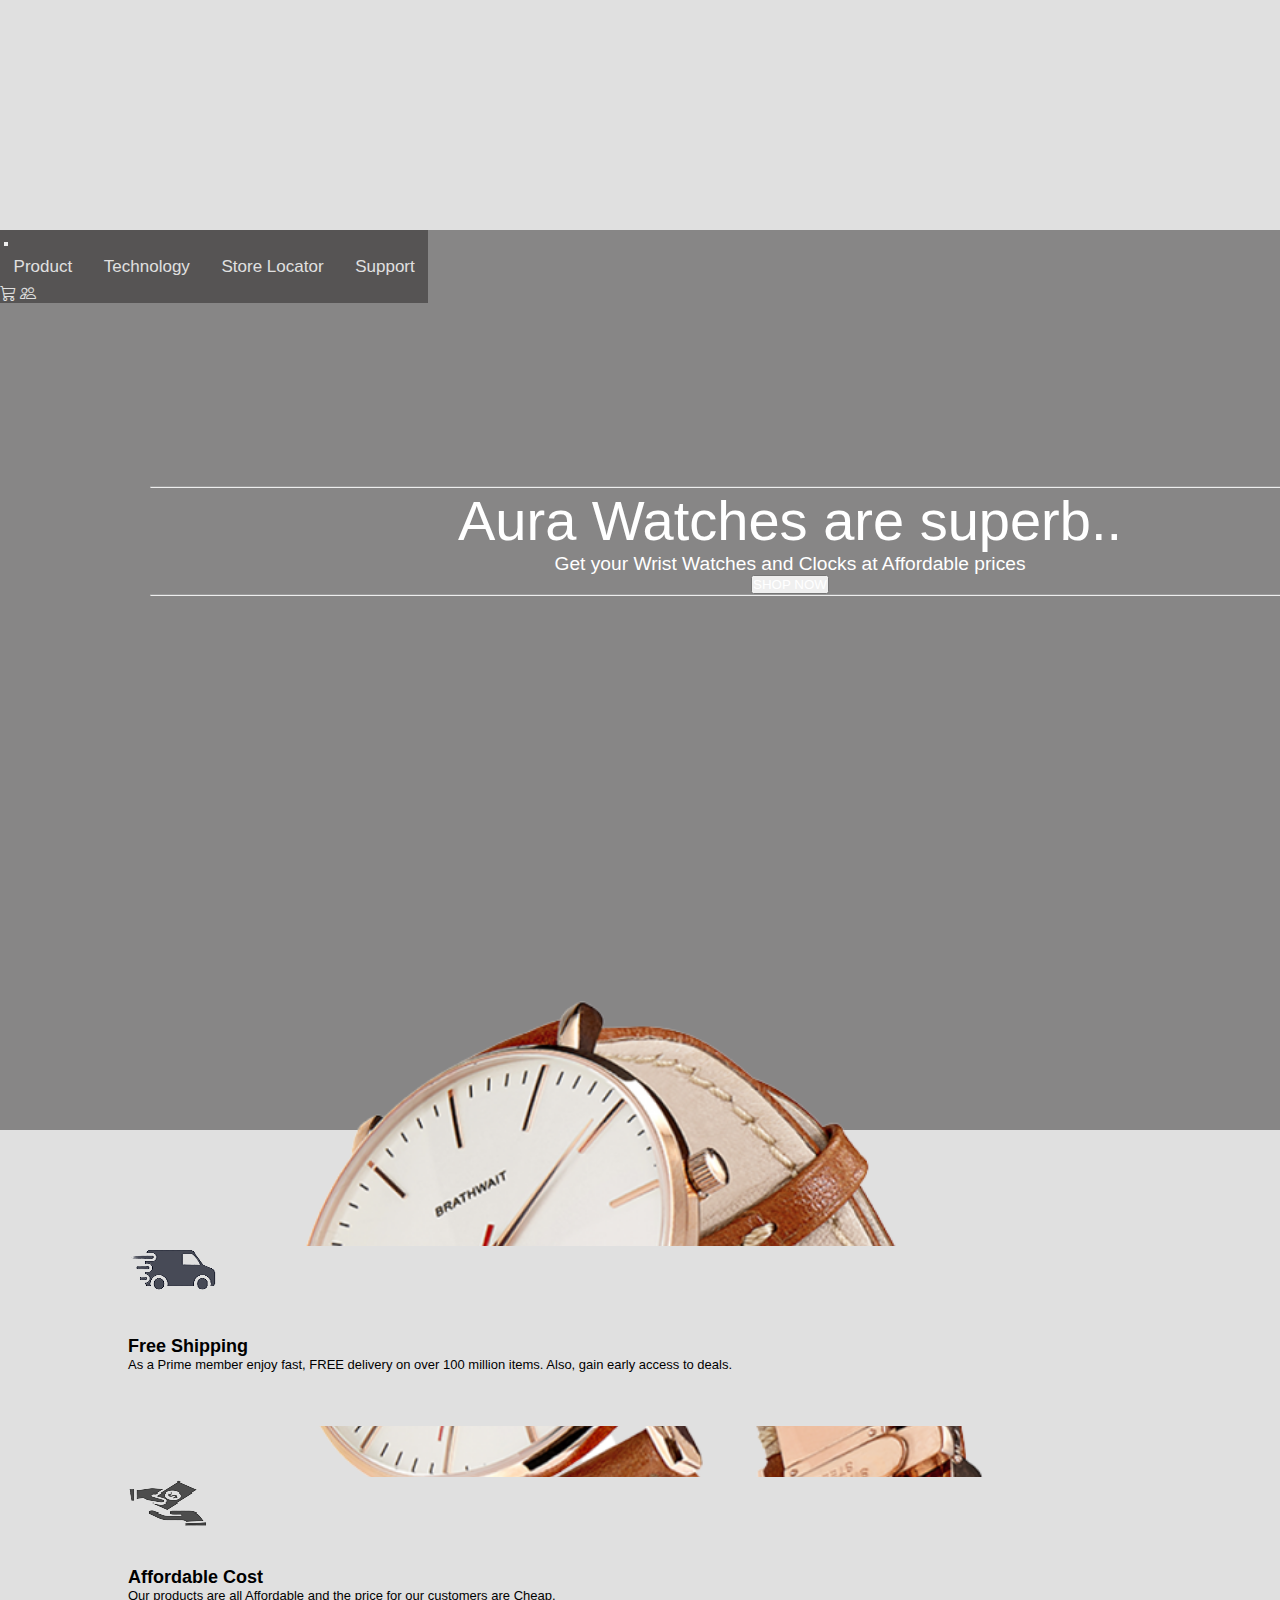
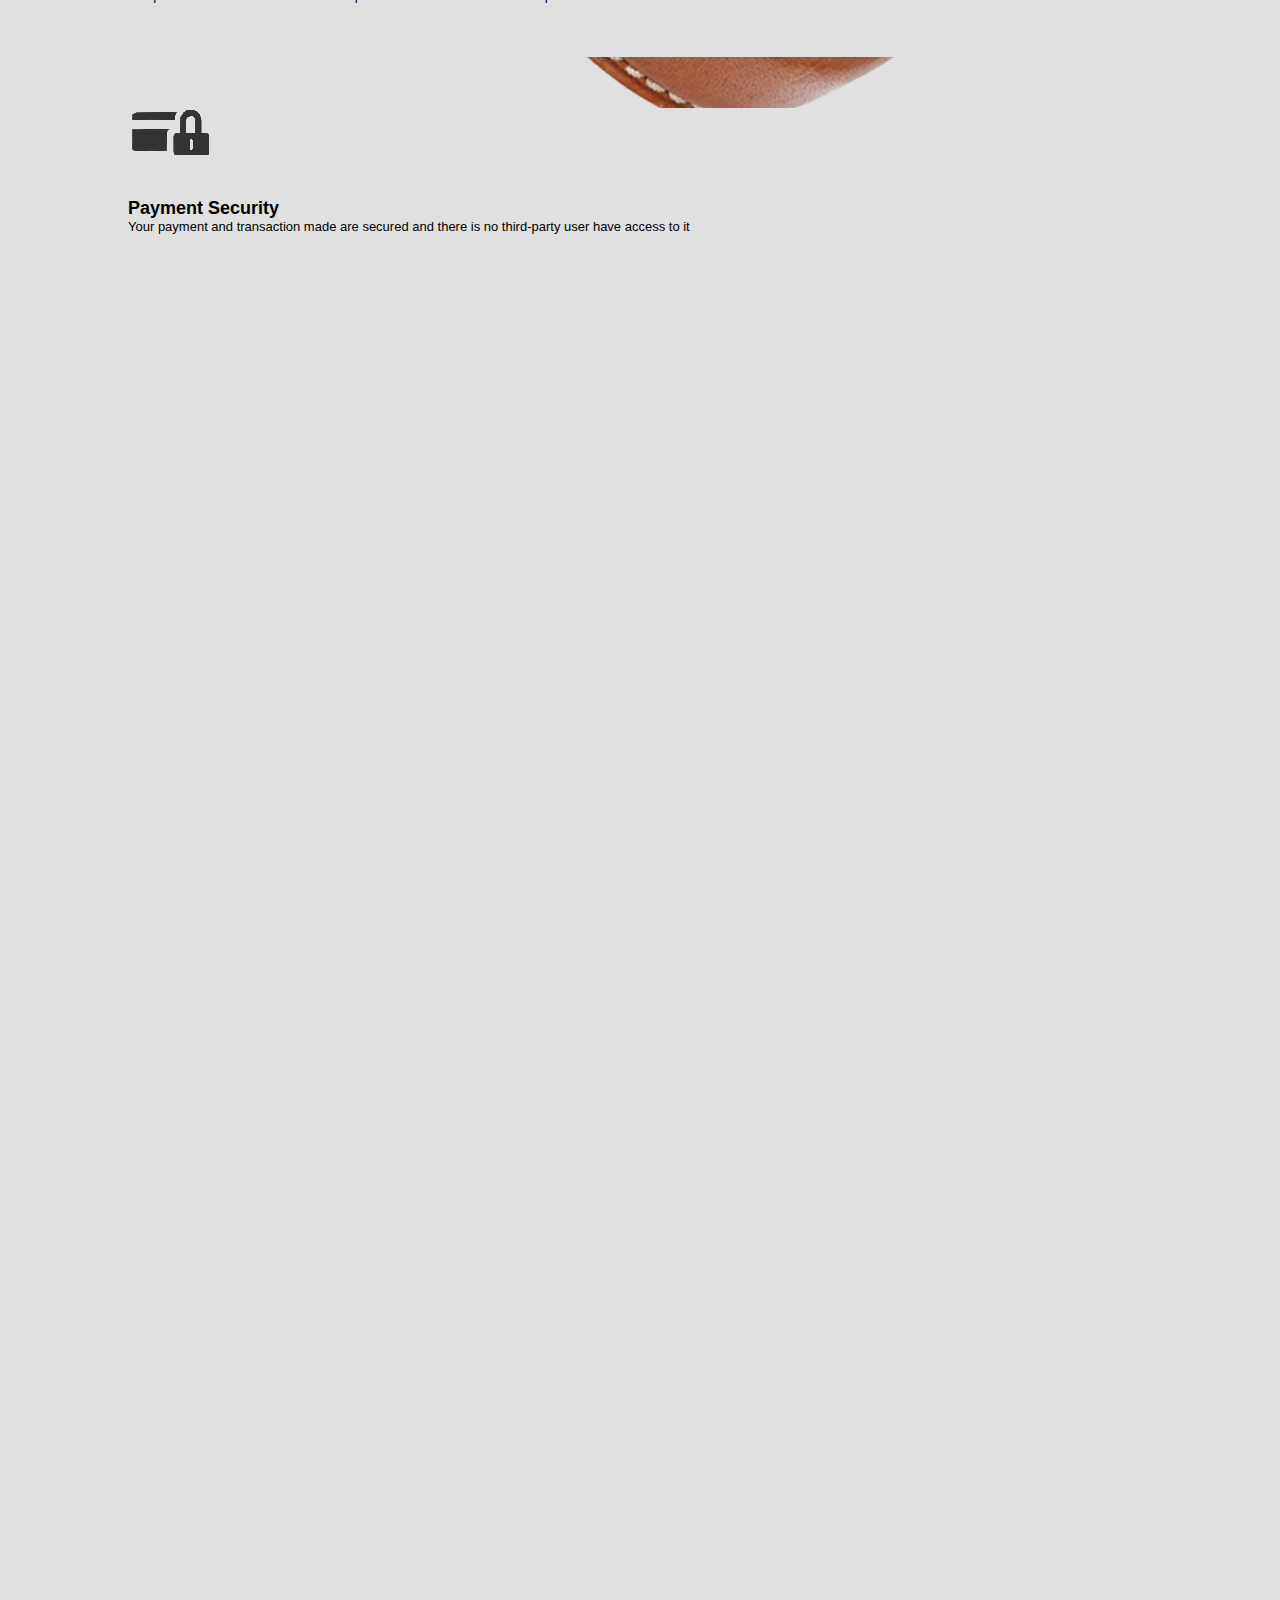
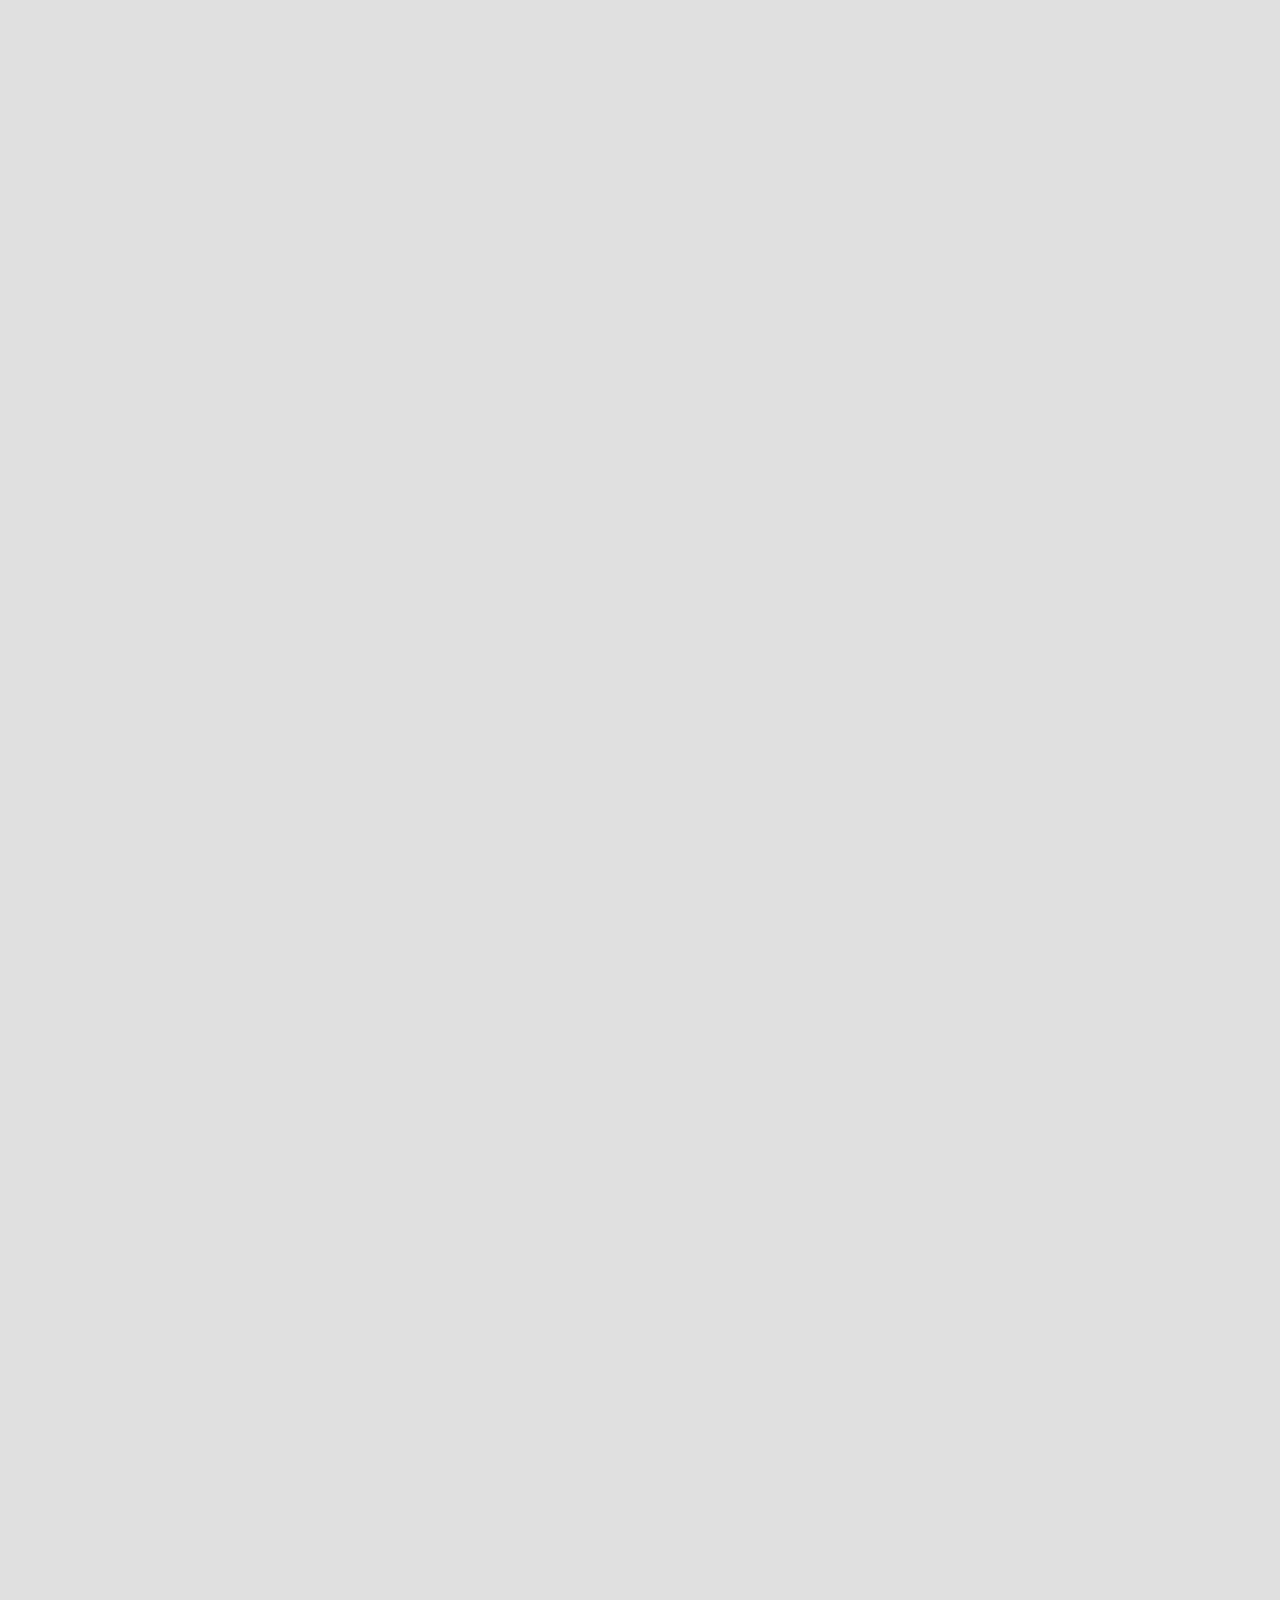
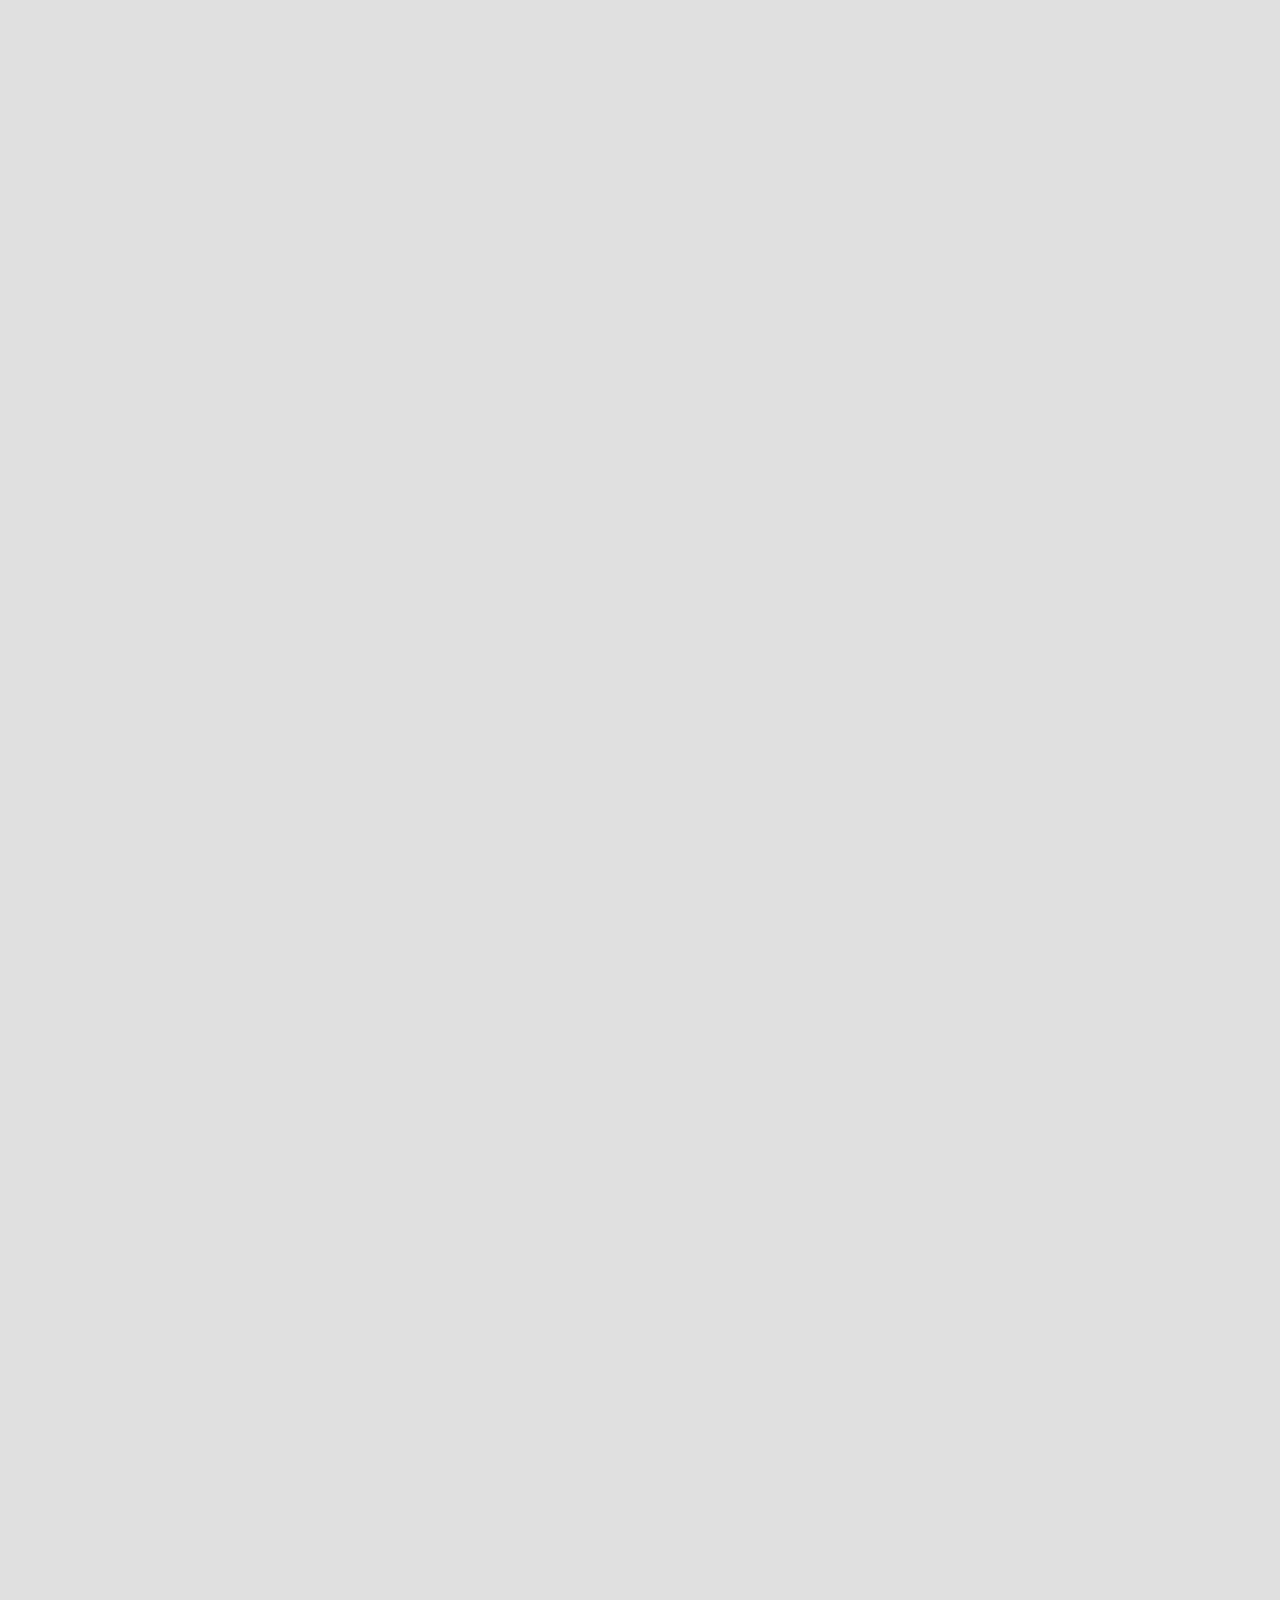
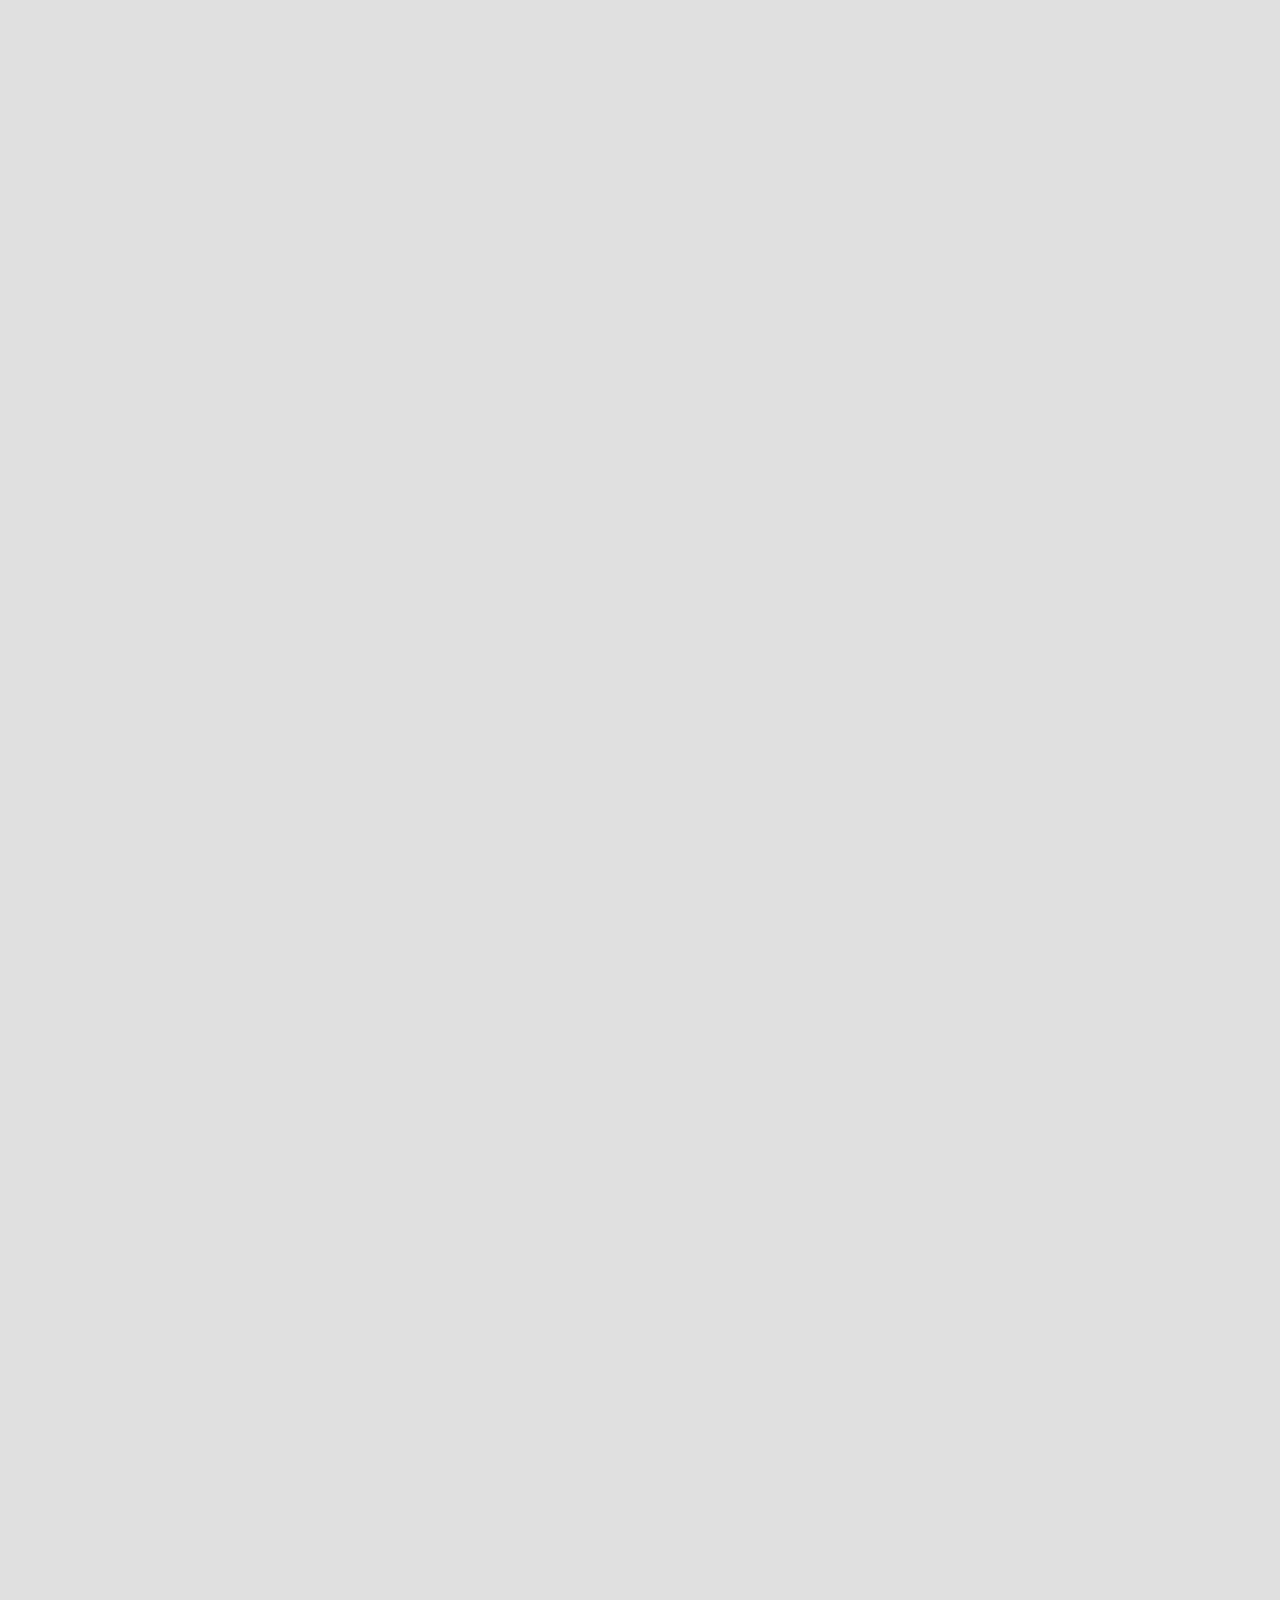
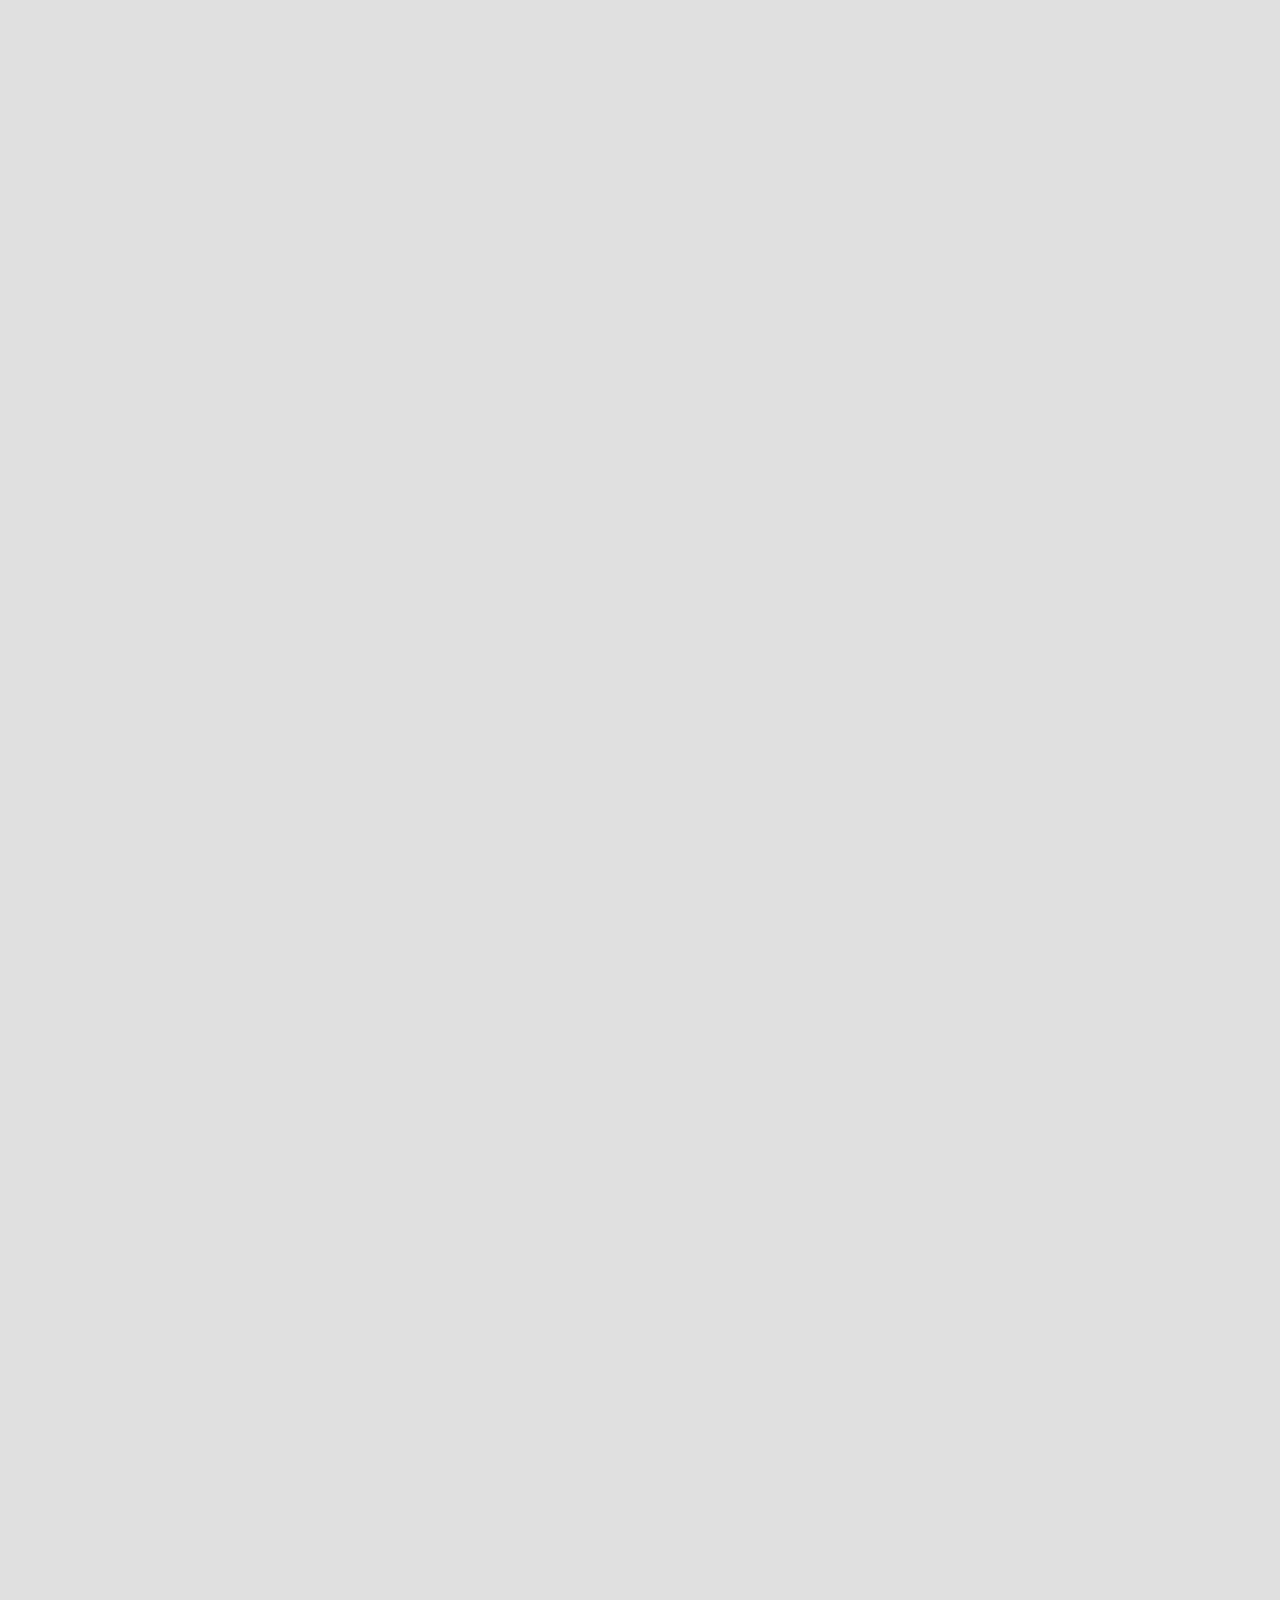
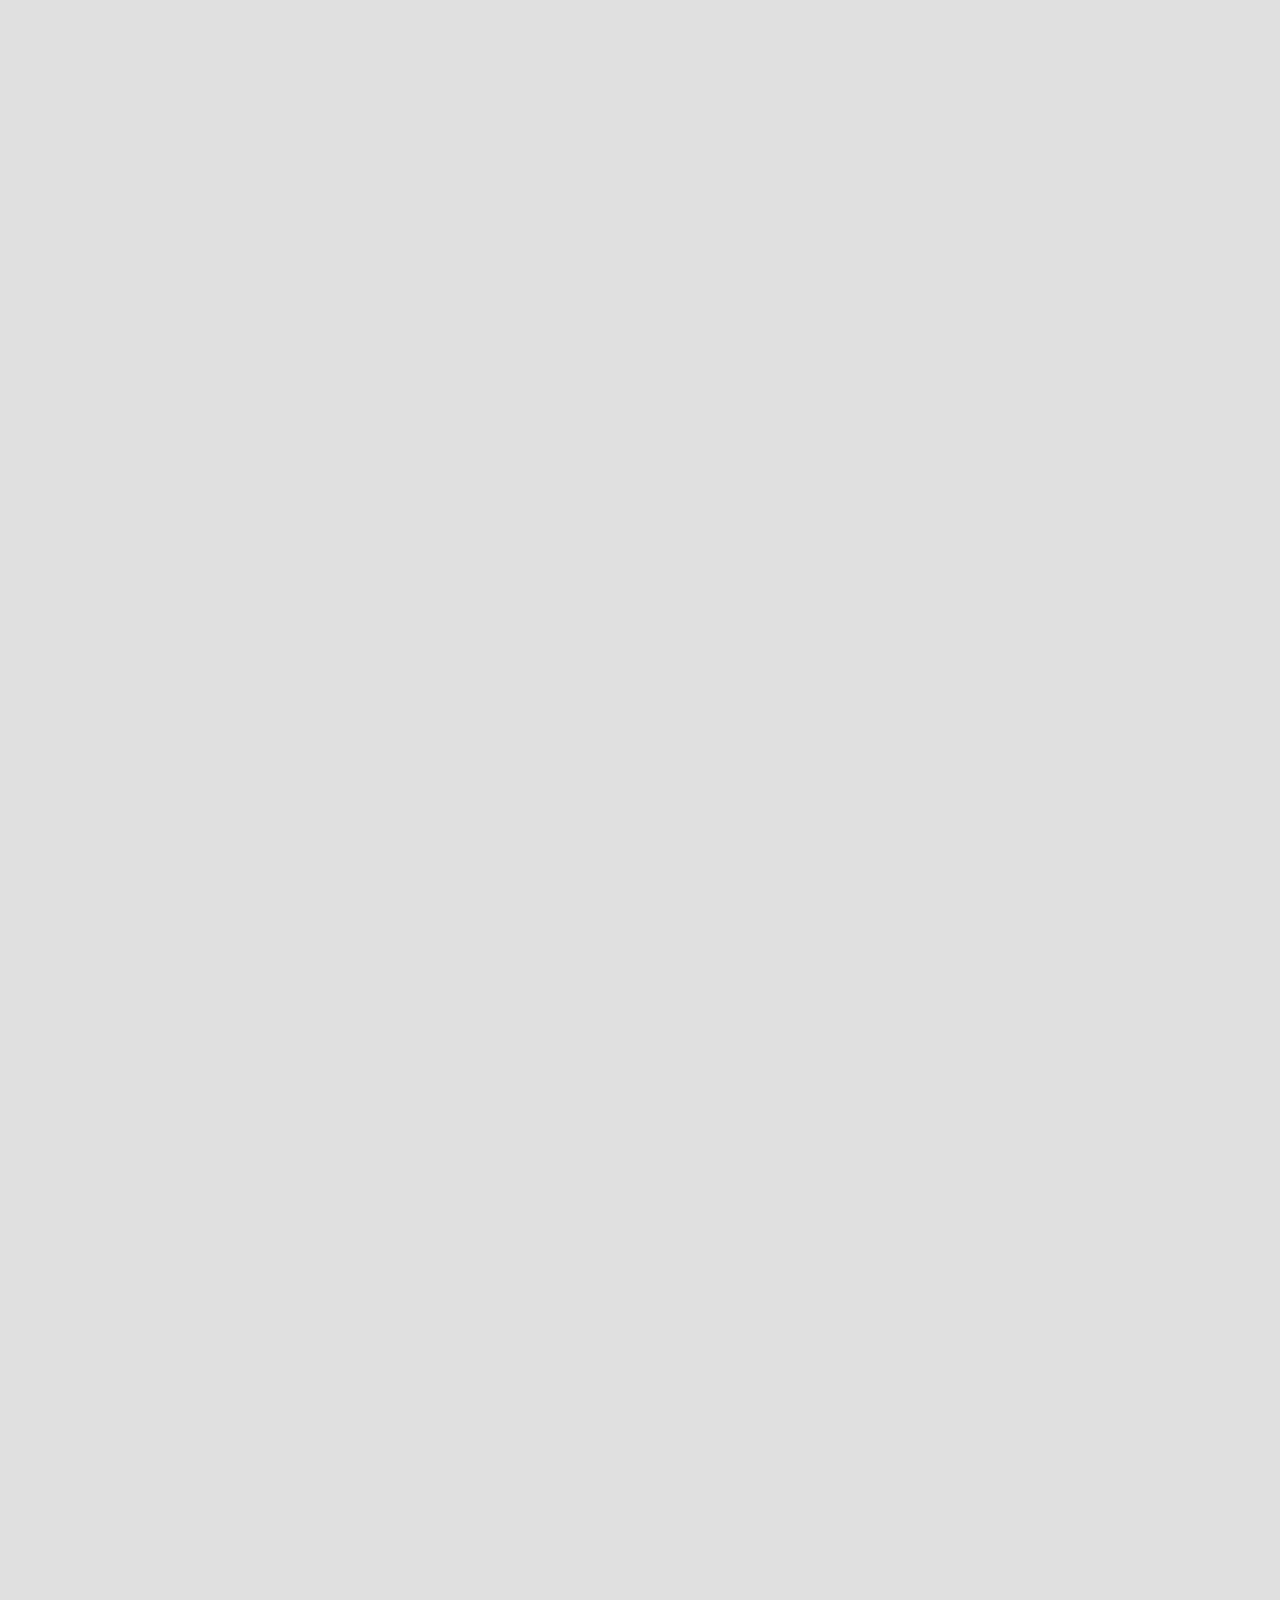
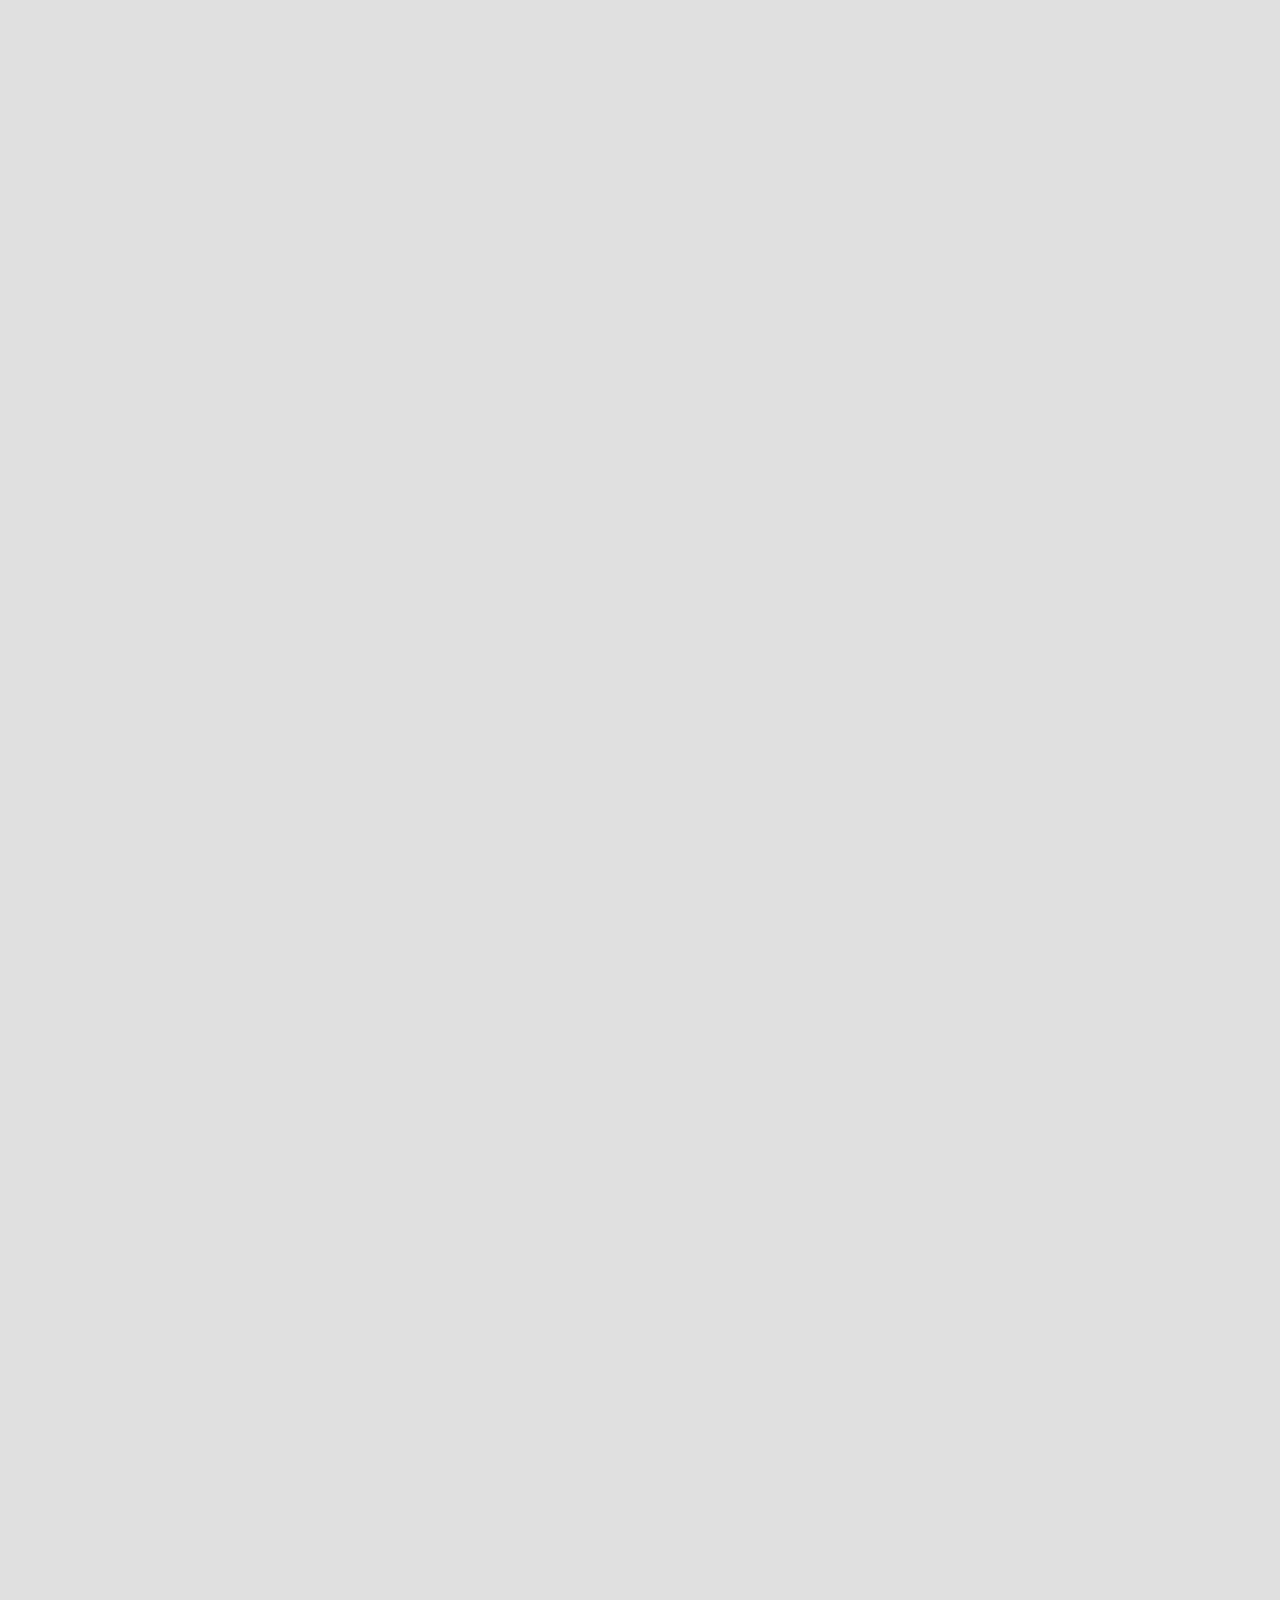
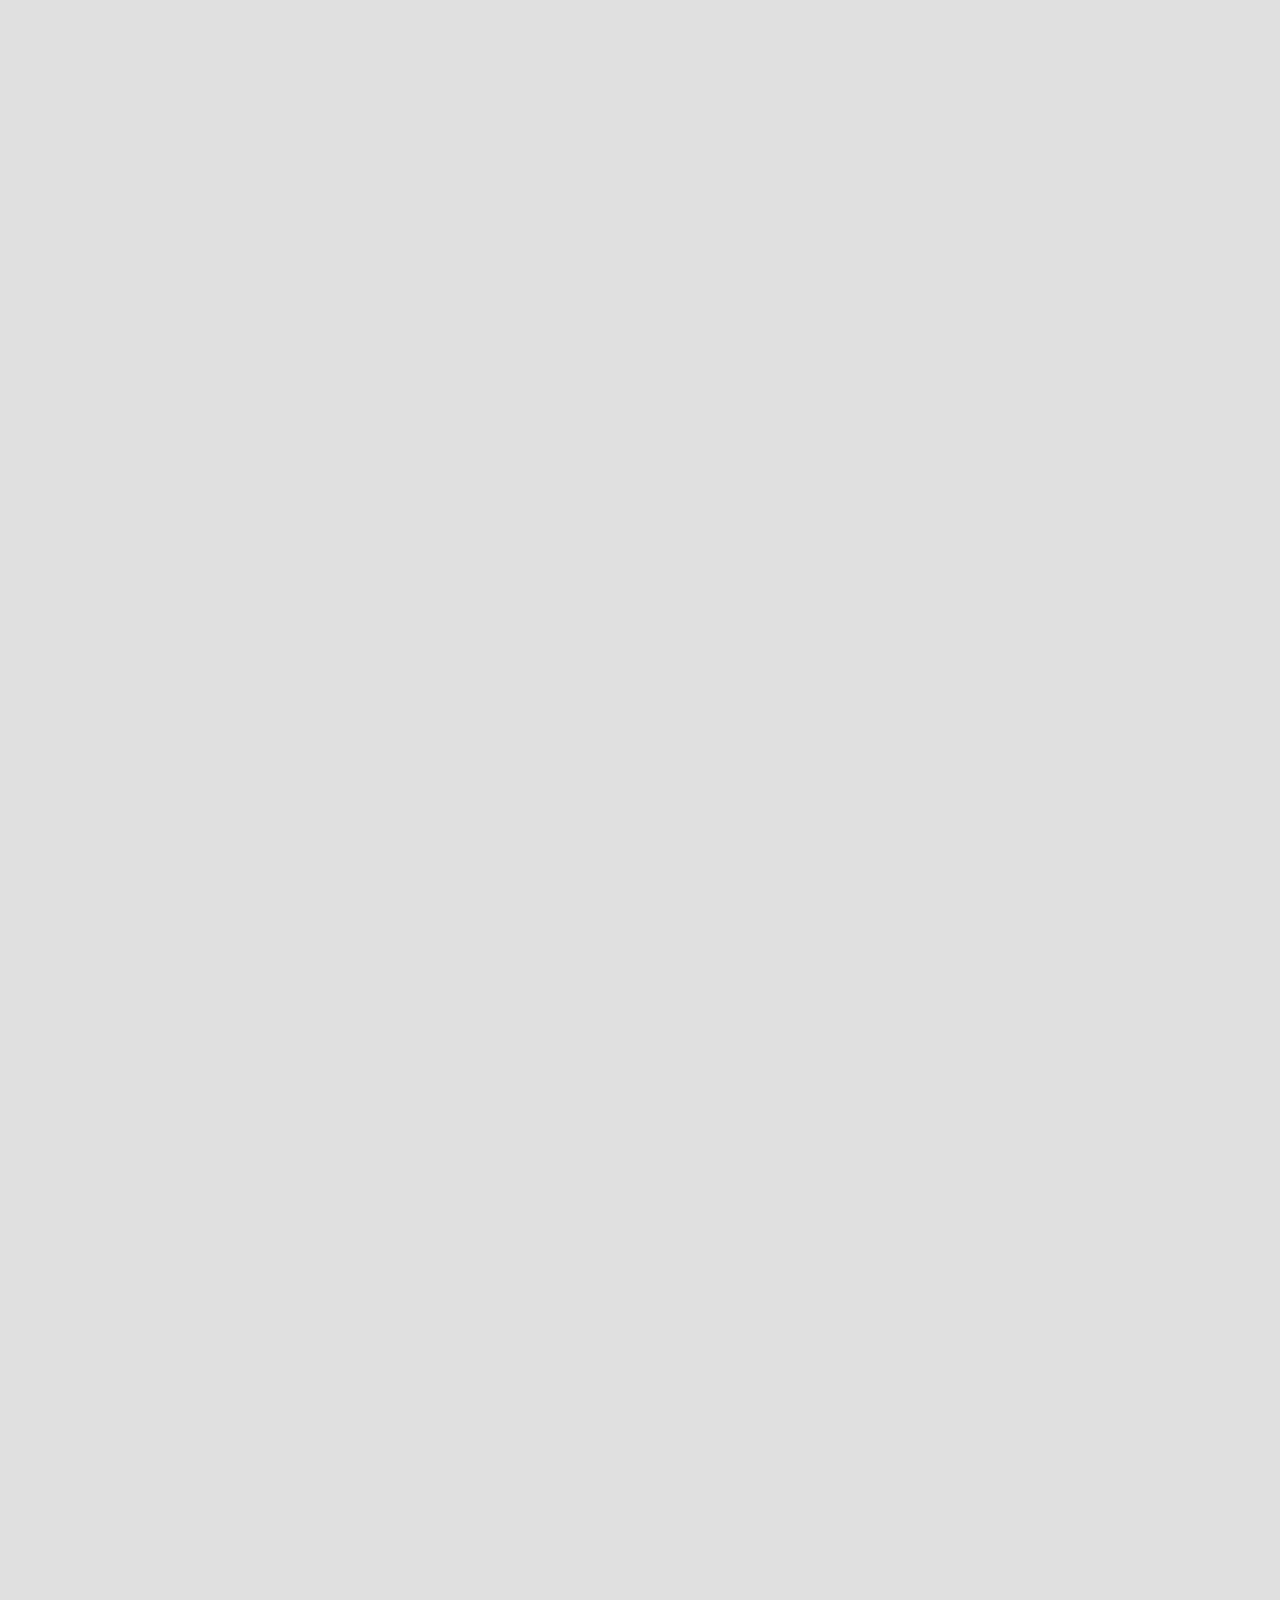
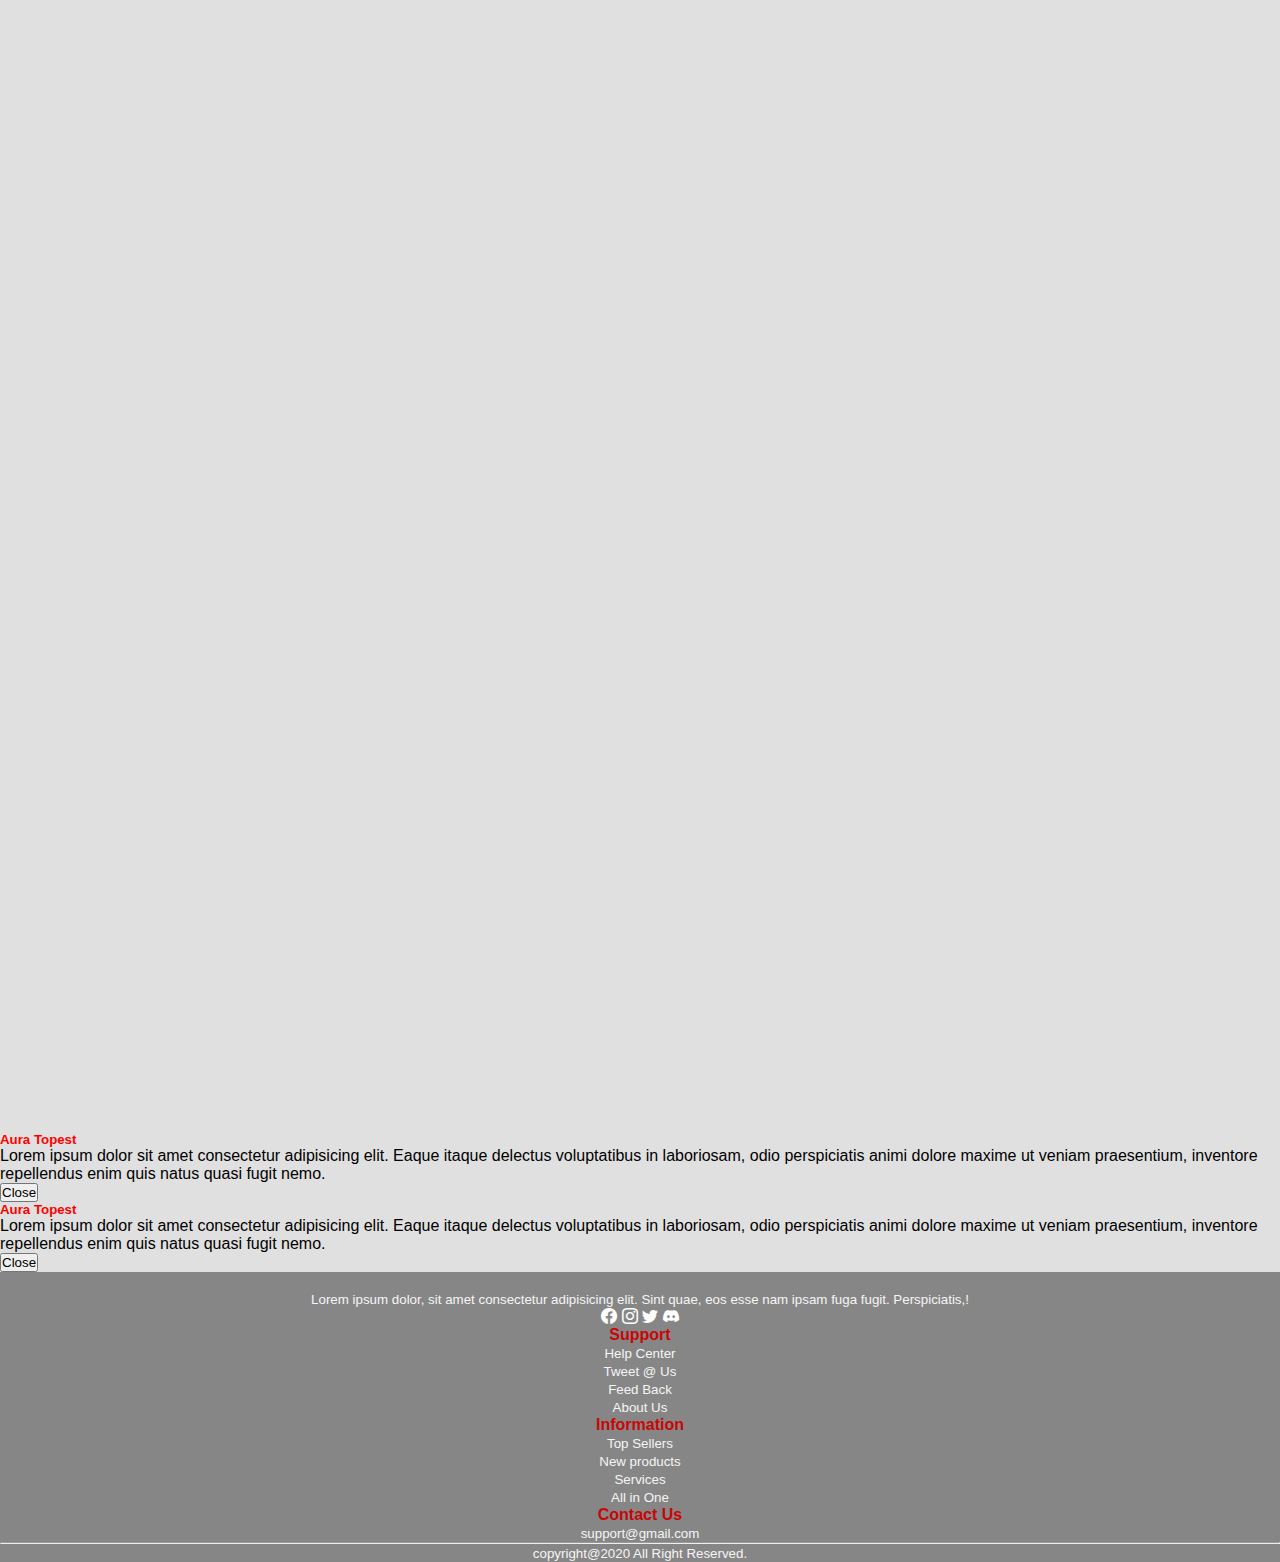
==== commit bd8aa35d: "img directory correction" ====
--- a/index.html
+++ b/index.html
@@ -82,7 +82,7 @@
         <div class="row">
           <div class="col-lg-4 col-md-4">
             <div class="detail_icon">
-              <span><img src="../eProject/static/img/icon2.png" alt="" srcset=""></span></div>
+              <span><img src="static/img/icon2.png" alt="" srcset=""></span></div>
             </div>
           <div class="col-lg-8 col-md-8">
             <div class="details_text">
@@ -98,7 +98,7 @@
         <div class="row">
           <div class="col-lg-4 col-md-4">
             <div class="detail_icon">
-              <span><img src="../eProject/static/img/icon1.png" alt="" srcset=""></span></div>
+              <span><img src="static/img/icon1.png" alt="" srcset=""></span></div>
             </div>
           <div class="col-lg-8 col-md-8">
             <div class="details_text">
@@ -114,7 +114,7 @@
         <div class="row">
           <div class="col-lg-4 col-md-4">
             <div class="detail_icon">
-              <span><img src="../eProject/static/img/icon3.png" alt="" srcset=""></span></div>
+              <span><img src="static/img/icon3.png" alt="" srcset=""></span></div>
             </div>
           <div class="col-lg-8 col-md-8">
             <div class="details_text">
@@ -396,7 +396,7 @@
         <div id="carouselExampleFade" class="carousel slide carousel-fade" data-bs-ride="carousel">
           <div class="carousel-inner">
             <div class="carousel-item active">
-              <img src="../eProject/static/img/celeb2.jpg" class="d-block w-80" alt="celeb1">
+              <img src="static/img/celeb2.jpg" class="d-block w-80" alt="celeb1">
             </div>
           </div>
         </div>
@@ -409,7 +409,7 @@
         <div id="carouselExampleFade" class="carousel slide carousel-fade" data-bs-ride="carousel">
           <div class="carousel-inner">
             <div class="carousel-item active">
-              <img src="../eProject/static/img/celeb8.jpg" class="d-block w-80" alt="celeb1">
+              <img src="static/img/celeb8.jpg" class="d-block w-80" alt="celeb1">
             </div>
           </div>
         </div>
